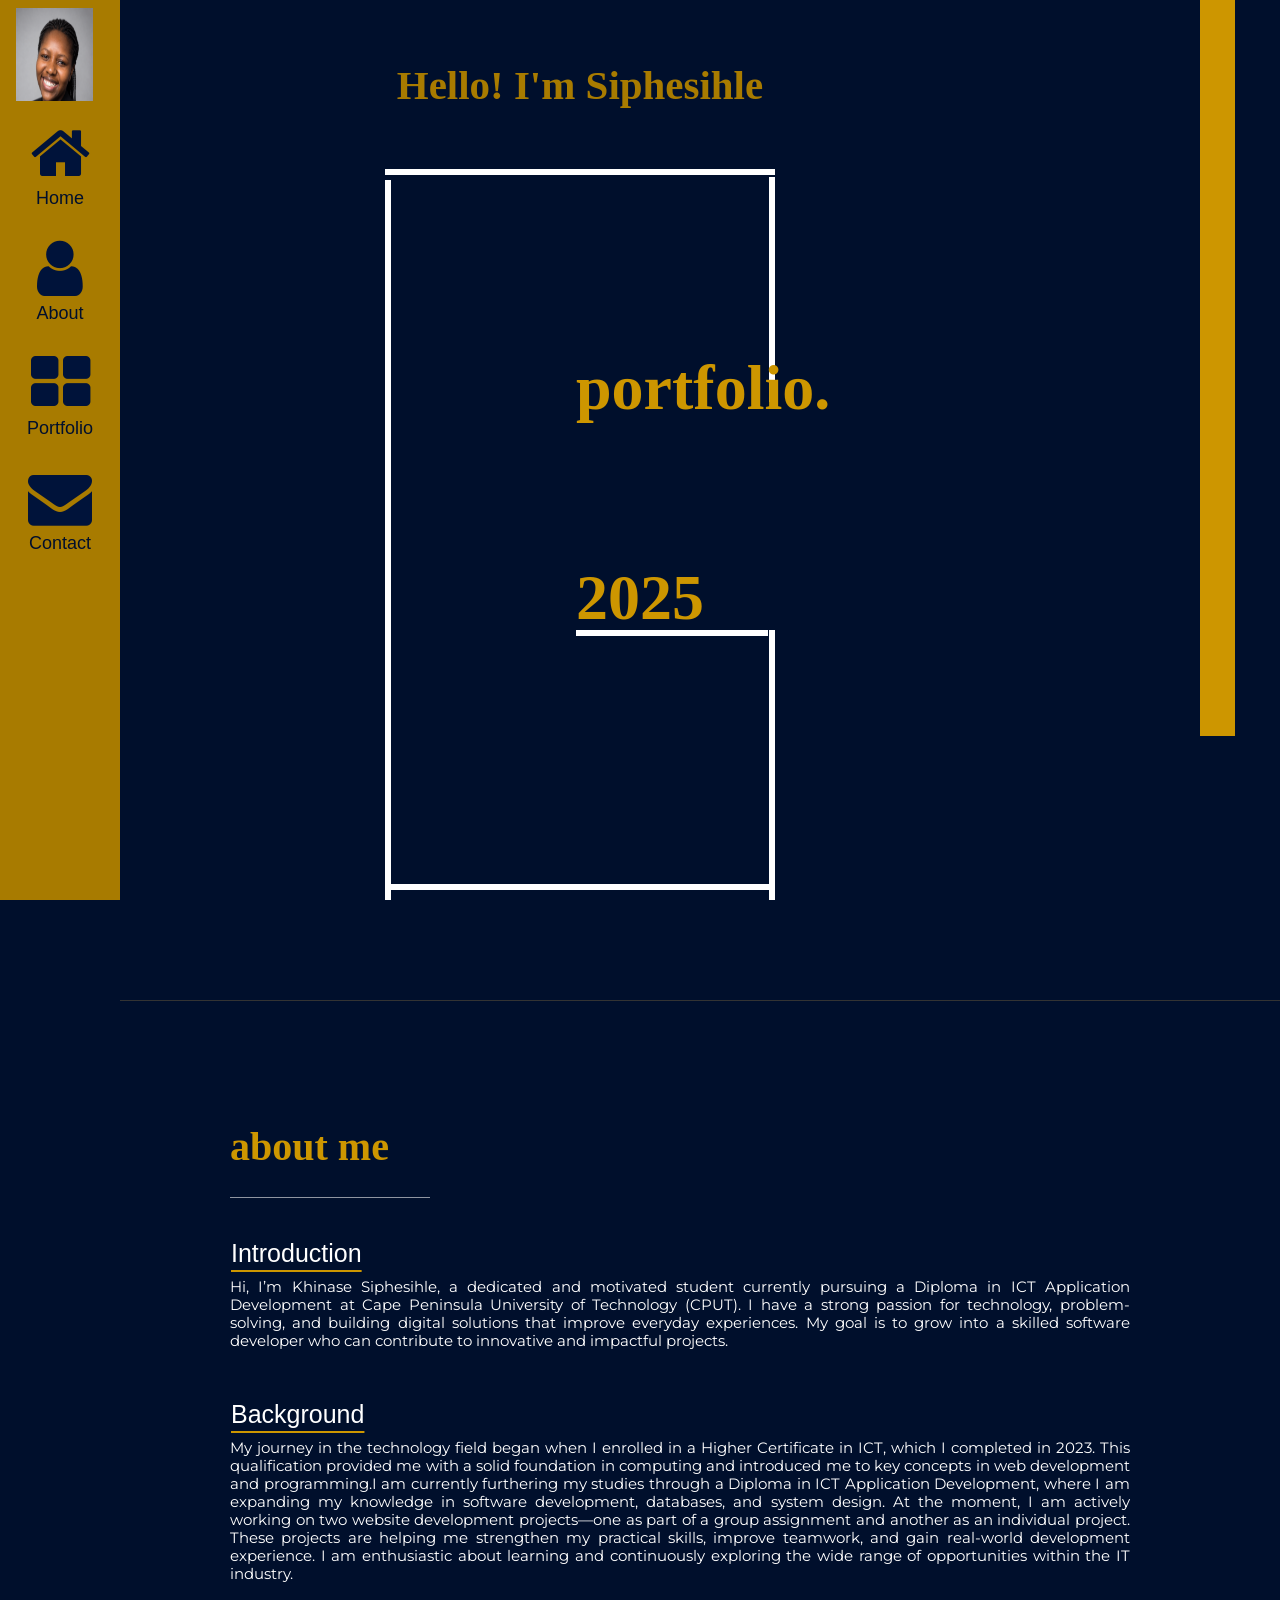
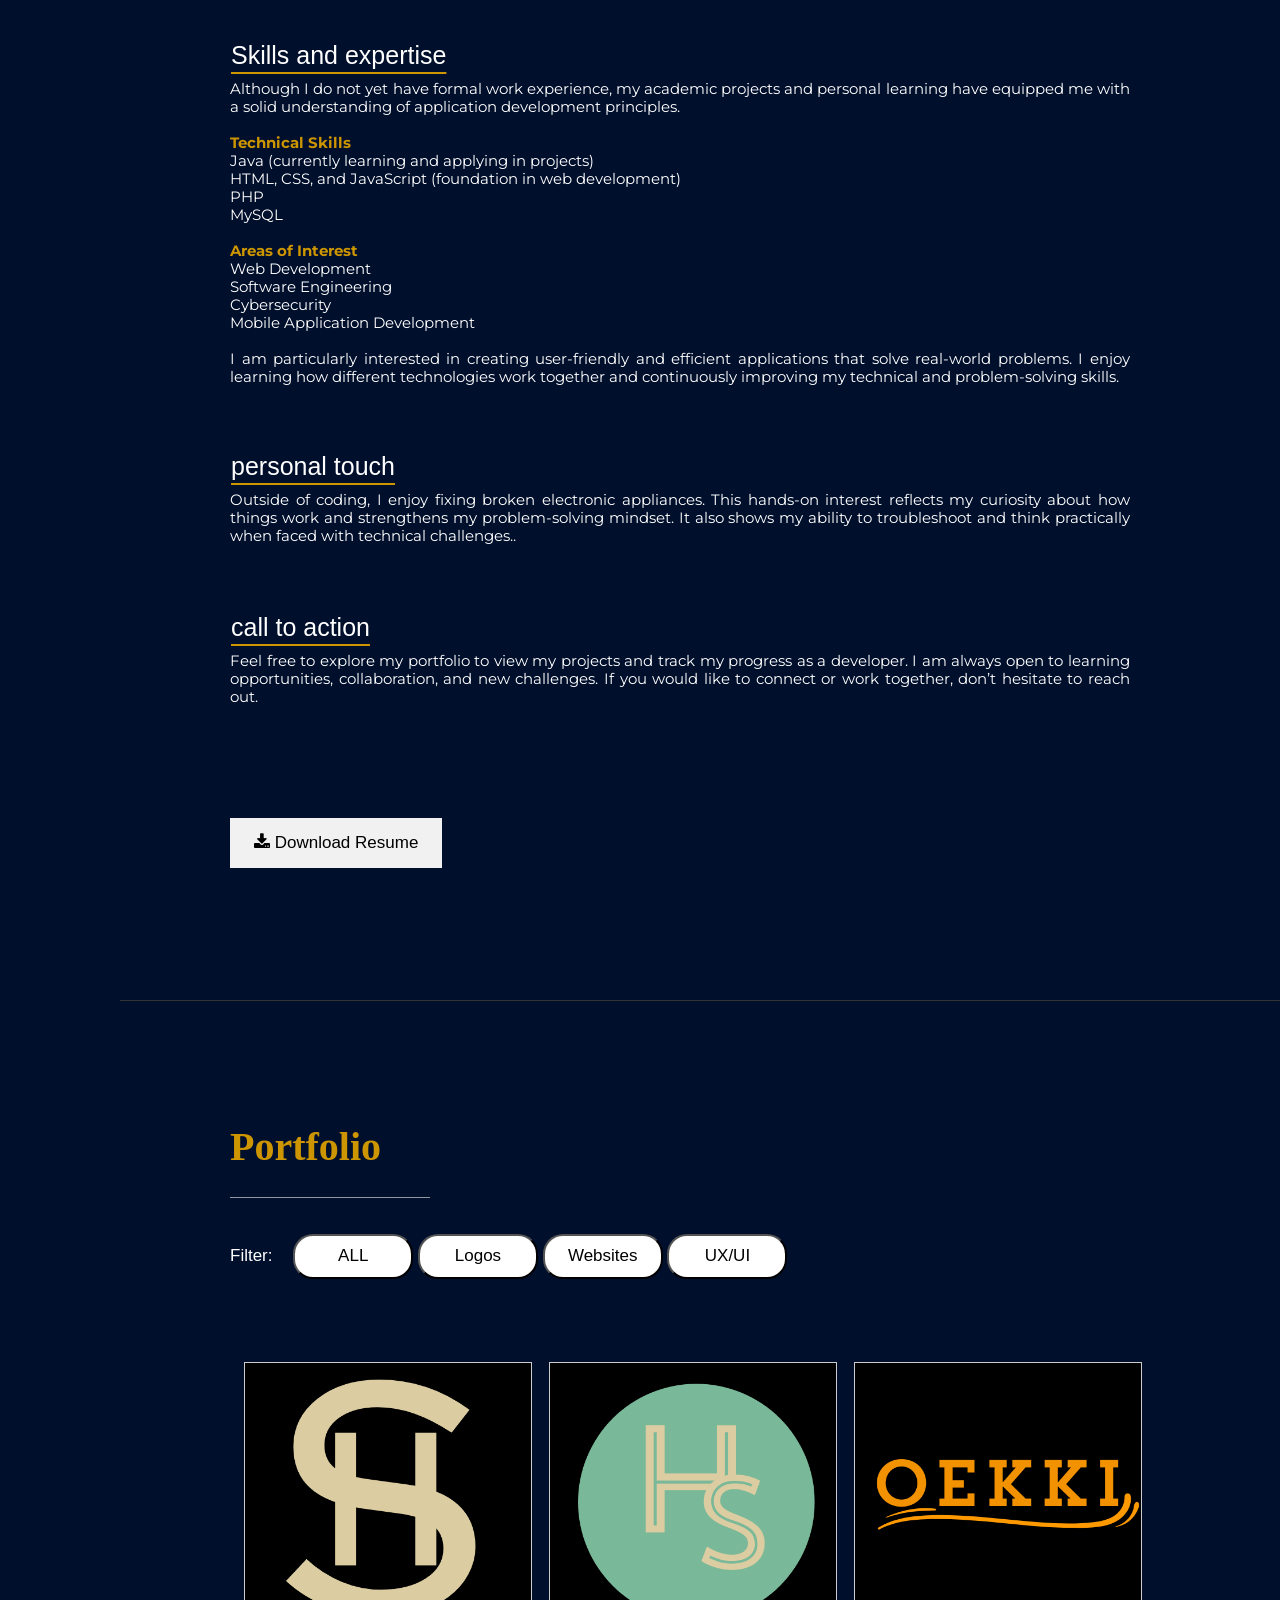
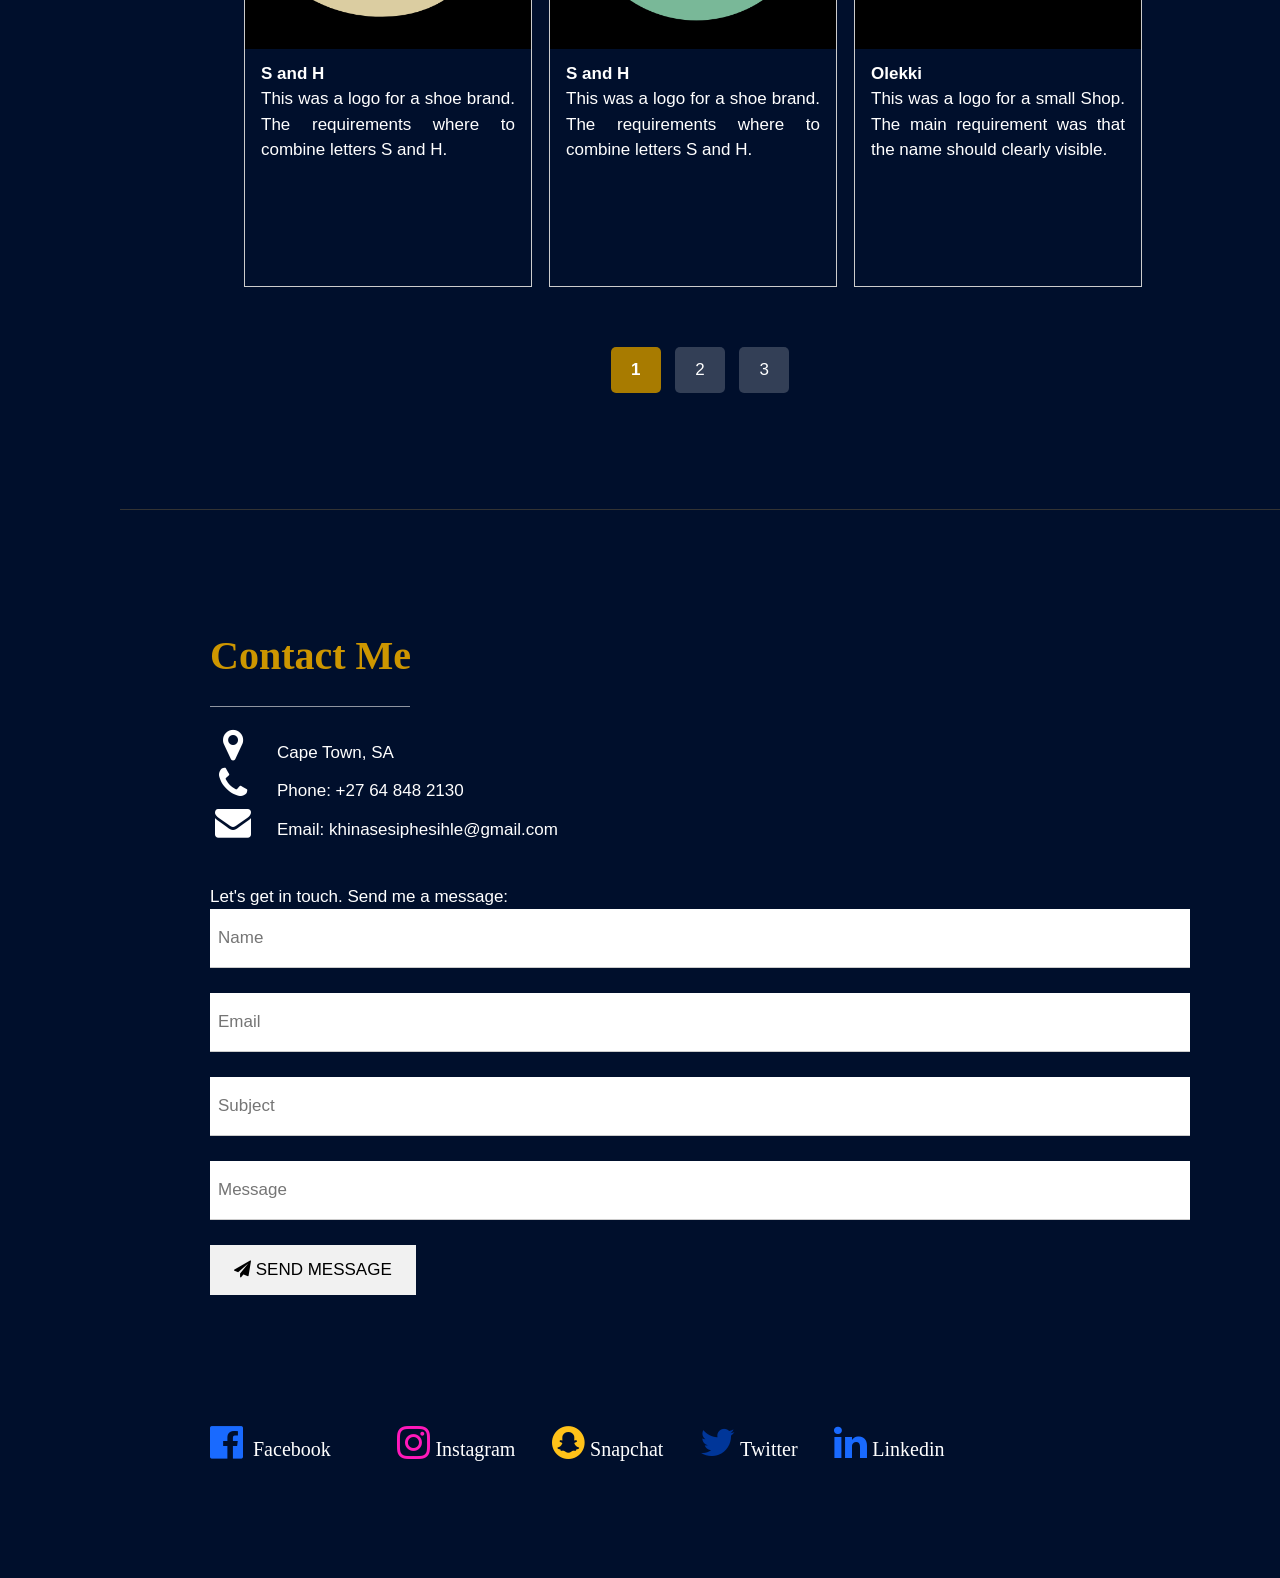
==== index.html @ b2154c57 "Rename MUF-website.html to index.html" ====
<!DOCTYPE html>
<html lang="en">
<!-- model screenshttps://www.figma.com/design/wLtw1P6XPbbQX1UO4Trade/Untitled?node-id=0-1&t=jMYBItvoIMrZUXpg-1 -->
 <!-- capitec: https://www.figma.com/design/P9vA3pMAIwmDJehM1qdMaP/CAPITEC-BANK?node-id=0-1&t=JzhTvevdNrDstQ38-1 -->
  <!-- find your path https://www.figma.com/design/iC7GnODG5rXiuRI61hJ3MG/FindYourPath?node-id=87-417&t=BOuh6ujS5LDvEs0h-1 -->

  <!-- website -->
   <!-- montelo: https://siphesihle2130.github.io/Montelo/ -->
   <!-- onelove -->
<head>
  <title>MUF website</title>
  <meta charset="UTF-8">
  <meta name="viewport" content="width=device-width, initial-scale=1">
  <link rel="stylesheet" href="web.css">
  <link rel="stylesheet" href="style.css">
  <link rel="stylesheet" href="new.css">
  <link rel="stylesheet" href="https://fonts.googleapis.com/css?family=Montserrat">
  <link rel="stylesheet" href="https://cdnjs.cloudflare.com/ajax/libs/font-awesome/4.7.0/css/font-awesome.min.css">
  <style>
    .body {
      background-color: #002060;
    }

    h1,
    h2,
    h3,
    h4,
    h5,
    h6 {
      font-family: "bell mt", serif;
    }

    .w3-row-padding img {
      margin-bottom: 12px
    }

    /* Set the width of the sidebar to 120px */
    .w3-sidebar {
      width: 120px;
      background: #a87b00;
    }

    /* Add a left margin to the "page content" that matches the width of the sidebar (120px) */
    #main {
      margin-left: 120px
    }

    /* Remove margins from "page content" on small screens */
    @media only screen and (max-width: 600px) {
      #main {
        margin-left: 0
      }
    }

    .w3-sidebar .fa {
      color: #00133a;
    }

    .w3-sidebar p {
      color: #000f2c;
    }

    /* <!--==========================================================animation==========================================================--> */

    /* right */
  </style>
</head>

<body class="#002060">

  <!-- Icon Bar (Sidebar - hidden on small screens) -->
  <nav class="w3-sidebar w3-bar-block w3-small w3-hide-small w3-center">
    <!-- Avatar image in top left corner -->
    <a href="profile.png"><img src="profile.png" alt="logo" style="width:8.5vw; height:8.5vw"
        class="w3-jumbo w3-bar-item w3-hover-dark-gray"></a>

    <a href="#home" class="w3-bar-item #ffff w3-button w3-padding-large w3-hover-dark-gray">
      <i class="fa fa-home w3-jumbo"></i>
      <p style="font-size:150%">Home</p>
    </a>
    <a href="#about" class="w3-bar-item w3-button w3-padding-large w3-hover-dark-gray">
      <i class="fa fa-user w3-jumbo"></i>
      <p style="font-size:150%">About</p>
    </a>
    <a href="#portfolio" class="w3-bar-item w3-button w3-padding-large w3-hover-dark-gray">
      <i class="fa fa-th-large w3-jumbo"></i>
      <p style="font-size:150%">Portfolio</p>
    </a>
    <a href="#contact" class="w3-bar-item w3-button w3-padding-large w3-hover-dark-gray">
      <i class="fa fa-envelope w3-jumbo"></i>
      <p style="font-size:150%">Contact</p>
    </a>
  </nav>

  <!-- Navbar on small screens (Hidden on medium and large screens) -->
  <div class="w3-top w3-hide-large w3-hide-medium" id="myNavbar">
    <div class="w3-bar w3-white w3-opacity w3-hover-opacity-off w3-center w3-small">
      <a href="#home" class="w3-bar-item w3-button" style="width:25% !important">HOME</a>
      <a href="#about" class="w3-bar-item w3-button" style="width:25% !important">ABOUT</a>
      <a href="#portfolio" class="w3-bar-item w3-button" style="width:25% !important">PORTFOLIO</a>
      <a href="#contact" class="w3-bar-item w3-button" style="width:25% !important">CONTACT</a>
    </div>
  </div>

  <!-- Page Content -->
  <div class="w3-padding-16" id="main">
    <!-- Header/Home -->
    <header class="container w3-padding-32 w3-center w3-black" id="home">
      <section>


        <div class="vertical-line"></div>
        <hr class="horizontal-line">
        <hr class="horizontal-line2">
        <div class="vertical-line2"></div>
        <div class="vertical-line3"></div>
        <div class="vertical-topline"></div>
        <h1 class="portfolio">portfolio.</h1>
        <h3>Hello! I'm Siphesihle</h3>
        <h4 class="year">2025</h4>
        <div class="horizontal-line4"></div>

      </section>
    </header>

    <div class="divider"></div>
    <!-- About Section -->
    <div class="w3-container w3-padding-32 w3-center w3-black" id="about">
      <section class="w3-content w3-justify w3-text-grey w3-padding-64">
        <h2 class="w3-text-light-grey">about me</h2>
        <hr style="width:200px" class="w3-opacity">
        <p class="b" style="text-decoration: underline #CD9600; text-underline-offset: 8px; height: 100px; font-size: 25px;">Introduction
        </p>
        <p class="about-paragraph" style="height:100px">Hi, I’m Khinase Siphesihle, a dedicated and motivated student
          currently pursuing a Diploma in ICT Application Development at Cape Peninsula University of Technology (CPUT).
          I have a strong passion for technology, problem-solving, and building digital solutions that improve everyday
          experiences.
          My goal is to grow into a skilled software developer who can contribute to innovative and impactful projects.
        </p>


        <p class="b" style="text-decoration: underline #CD9600; text-underline-offset: 8px; height: 100px;font-size: 25px;">Background</p>
        <p class="about-paragraph" style="height:180px">My journey in the technology field began when I enrolled in a
          Higher Certificate in ICT, which I completed in 2023.
          This qualification provided me with a solid foundation in computing and introduced me to key concepts in web
          development and programming.I am currently furthering my studies through a Diploma in ICT Application
          Development, where I am expanding my knowledge in software development, databases, and system design. At the
          moment, I am actively working on
          two website development projects—one as part of a group assignment and another as an individual project. These
          projects are helping me
          strengthen my practical skills, improve teamwork, and gain real-world development experience. I am
          enthusiastic about learning and
          continuously exploring the wide range of opportunities within the IT industry.</p>


        <p class="b" style="text-decoration: underline #CD9600; text-underline-offset: 8px; height: 100px;font-size: 25px;">Skills and
          expertise</p>
        <p class="about-paragraph" style="height:350px">Although I do not yet have formal work experience, my academic
          projects and personal learning have equipped me with a solid understanding of application development
          principles. <br><br>
          <b style="color: #CD9600;">Technical Skills</b> <br>
          Java (currently learning and applying in projects) <br>
          HTML, CSS, and JavaScript (foundation in web development) <br>
          PHP <br>
          MySQL <br><br>

          <b style="color: #CD9600;">Areas of Interest</b> <br>
          Web Development <br>
          Software Engineering <br>
          Cybersecurity <br>
          Mobile Application Development <br><br>
          I am particularly interested in creating user-friendly and efficient applications that solve real-world
          problems.
          I enjoy learning how different technologies work together and continuously improving my technical and
          problem-solving skills.
        </p>


        <p class="b" style="text-decoration: underline #CD9600; text-underline-offset: 8px; height: 100px;font-size: 25px;">personal touch
        </p>
        <p class="about-paragraph" style="height:100px">Outside of coding, I enjoy fixing broken electronic appliances.
          This hands-on interest reflects my curiosity about how things work and strengthens my problem-solving mindset.
          It also shows my ability to troubleshoot and think practically when faced with technical challenges..
        </p>


        <p class="b" style="text-decoration: underline #CD9600; text-underline-offset: 8px; height: 100px;font-size: 25px;">call to action
        </p>
        <p class="about-paragraph">Feel free to explore my portfolio to view my projects and track my progress as a
          developer.
          I am always open to learning opportunities, collaboration, and new challenges.
          If you would like to connect or work together, don’t hesitate to reach out.</p>
        <a href="Resume.pdf" target="_blank" class="w3-button w3-light-grey w3-padding-large w3-section">
          <i class="fa fa-download"></i> Download Resume
        </a>
      </section>
    </div>

    <div class="divider"></div>

    <div class="w3-container w3-padding-32 w3-center w3-black" id="portfolio">
      <section class="w3-content w3-justify w3-text-grey w3-padding-64 portfolio-wrapper">

        <h2 class="w3-text-light-grey">Portfolio</h2>
        <hr style="width:200px" class="w3-opacity">

        <div class="w3-section w3-padding-16">
          <span class="w3-margin-right">Filter:</span>
          <button class="filter-btn w3-white w3-hover-opacity">ALL</button>
          <button class="filter-btn w3-white w3-hover-opacity">Logos</button>
          <button class="filter-btn w3-white w3-hide-small w3-hover-opacity">Websites</button>
          <button class="filter-btn w3-white w3-hide-small w3-hover-opacity">UX/UI</button>
        </div>
        <br><br>

        <div class="grids-wrapper">
          

          <!-- GRID 1 -->
          <div id="grid1" class="photo-grid active">
            <div class="w3-row-padding" id="mainGridContainer">
              <div class="responsive" data-category="logos">
                <div class="gallery">
                  <a href="collectin 2.png"><img src="collectin 2.png" class="w3-hover-opacity"></a>
                  <div class="w3-container">
                    <p><b>S and H</b></p>
                    <p style="height: 200px;">This was a logo for a shoe brand. The requirements where to combine letters S and H.</p>
                  </div>
                </div>
              </div>

              <div class="responsive" data-category="logos">
                <div class="gallery">
                  <a href="collectin 5.png"><img src="collectin 5.png" class="w3-hover-opacity"></a>
                  <div class="w3-container">
                    <p><b>S and H</b></p>
                    <p style="height: 200px;">This was a logo for a shoe brand. The requirements where to combine letters S and H.</p>
                  </div>
                </div>
              </div>

              <div class="responsive" data-category="logos">
                <div class="gallery">
                  <a href="collectin 6.png"><img src="collectin 6.png" class="w3-hover-opacity"></a>
                  <div class="w3-container">
                    <p><b>Olekki</b></p>
                    <p style="height: 200px;">This was a logo for a small Shop. The main requirement was that the name should clearly visible.</p>
                  </div>
                </div>
              </div>
            </div>
          </div>

          <!-- GRID 2 -->
          <div id="grid2" class="photo-grid hidden-right">
            <div class="w3-row-padding" id="grid2Storage">
              <div class="responsive" data-category="websites" data-project-id="project1">
                <div class="gallery">
                  <a href="https://siphesihle2130.github.io/Montelo/"><img src="montelo.png" class="w3-hover-opacity"></a>
                  <div class="w3-container">
                    <p><b>Montelo Solar</b></p>
                    <p style="height: 350px;">This is a website of an small business called Montelo. It's an still an ongoing project hence the backend is not yet implemented.</p>
                  </div>
                </div>
              </div>

              <div class="responsive" data-category="websites" data-project-id="project2">
                <div class="gallery">
                  <a href="https://siphesihle2130.github.io/onelove/"><img src="onelove.png" class="w3-hover-opacity"></a>
                  <div class="w3-container">
                    <p><b>One love</b></p>
                    <p style="height: 350px;">This was an academic project and the requirement was to design a website for an orphanage.</p>
                  </div>
                </div>
              </div>

              <div class="responsive" data-category="logos" data-project-id="project3">
                <div class="gallery">
                  <a href="realistic 3.jpg"><img src="realistic 3.jpg" class="w3-hover-opacity"></a>
                  <div class="w3-container">
                    <p><b>Blue water connection</b></p>
                    <p style="height: 200px;">This was a logo for a fishing and it didn't have any specific requirements.</p>
                  </div>
                </div>
              </div>
            </div>
          </div>
          
          <!-- GRID 3 -->
          <div id="grid3" class="photo-grid hidden-right">
            <div class="w3-row-padding">
              <div class="responsive" data-category="uxui" data-project-id="project4">
                <div class="gallery">
                  <a href="https://www.figma.com/design/iC7GnODG5rXiuRI61hJ3MG/FindYourPath?node-id=87-417&t=BOuh6ujS5LDvEs0h-1"><img src="path.png" class="w3-hover-opacity"></a>
                  <div class="w3-container">
                    <p><b>Find Your Path</b></p>
                    <p style="height: 300px;">This is an academic project where i was required to design a wireframe for the website that will help youth to develop and share experiences.</p>
                  </div>
                </div>
              </div>

              <div class="responsive" data-category="logos" data-project-id="project5">
                <div class="gallery">
                  <a href="realistic.png"><img src="realistic.png" class="w3-hover-opacity"></a>
                  <div class="w3-container">
                    <p><b>Kiijoo</b></p>
                    <p style="height: 200px;">This was a logo for a business that transports items from one place to another</p>
                  </div>
                </div>
              </div>

              <div class="responsive" data-category="uxui" data-project-id="project6">
                <div class="gallery">
                  <a href="https://www.figma.com/design/P9vA3pMAIwmDJehM1qdMaP/CAPITEC-BANK?node-id=0-1&t=JzhTvevdNrDstQ38-1"><img src="capitec.png" class="w3-hover-opacity"></a>
                  <div class="w3-container">
                    <p><b>Second Grid</b></p>
                    <p style="height: 272px;">This was an acedemic project. The requirements were that we should think of an application that needs some improvements, redesign the application on figma with our improve ments included.</p>
                  </div>
                </div>
              </div>
            </div>
          </div>

          <!-- GRID 4
          <div id="grid4" class="photo-grid">
            <div class="w3-row-padding">
              <div class="responsive">
                <div class="gallery">
                  <a href="#"><img src="realistic.png" class="w3-hover-opacity"></a>
                  <div class="w3-container">
                    <p><b>Second Grid</b></p>
                    <p>Replace these pics later.</p>
                  </div>
                </div>
              </div>

            </div>
          </div>
        </div> -->

        <!-- PAGE BUTTONS -->
        <div class="page-bar">
          <button id="btn1" class="active-btn">1</button>
          <button id="btn2">2</button>
          <button id="btn3">3</button>
          <!-- <button id="btn4">4</button> -->
        </div>
      </section>
    </div>



    <div class="divider"></div>

    <!-- Contact Section -->
    <div class="w3-container w3-padding-32 w3-black" id="contact">
      <div class="w3-padding-64 w3-content w3-text-grey">
        <div class="vertical-bottomline"></div>
        <h2 class="w3-text-light-grey">Contact Me</h2>
        <hr style="width:200px" class="w3-opacity">

        <div class="w3-section">
          <p><i class="fa fa-map-marker fa-fw w3-text-white w3-xxlarge w3-margin-right"></i> Cape Town, SA</p>
          <p><i class="fa fa-phone fa-fw w3-text-white w3-xxlarge w3-margin-right"></i> Phone: +27 64 848 2130</p>
          <p><i class="fa fa-envelope fa-fw w3-text-white w3-xxlarge w3-margin-right"> </i> Email:
            khinasesiphesihle@gmail.com</p>
        </div><br>
        <p>Let's get in touch. Send me a message:</p>

        <form action="https://formspree.io/f/mqenklqv" method="POST">
          <p><input class="w3-input w3-padding-16" type="text" placeholder="Name" required name="Name"></p><br>
          <p><input class="w3-input w3-padding-16" type="text" placeholder="Email" required name="Email"></p><br>
          <p><input class="w3-input w3-padding-16" type="text" placeholder="Subject" required name="Subject"></p><br>
          <p><input class="w3-input w3-padding-16" type="text" placeholder="Message" required name="Message"></p><br>
          <p>
            <button class="w3-button w3-light-grey w3-padding-large" type="submit">
              <i class="fa fa-paper-plane"></i> SEND MESSAGE
            </button>
          </p>
        </form>
        <!-- End Contact Section -->
      </div>

      <!-- Footer -->
      <footer class="w3-content w3-padding-64 w3-text-grey w3-xlarge">
        <i class="fa fa-facebook-official w3-hover-opacity ", style="font-size:38px;color:rgb(25, 106, 255);margin-right: 30px;"> <span style="font-size:20px;color:rgb(255, 255, 255);margin-right: 30px;">  Facebook  </span></i>
        <i class="fa fa-instagram w3-hover-opacity", style="font-size:38px;color:rgb(255, 25, 186)"><span style="font-size:20px;color:rgb(255, 255, 255);margin-right: 30px;">  Instagram  </span></i>
        <i class="fa fa-snapchat w3-hover-opacity", style="font-size:38px;color:rgb(255, 194, 25)"><span style="font-size:20px;color:rgb(255, 255, 255);margin-right: 30px;">  Snapchat  </span></i>
        <i class="fa fa-twitter w3-hover-opacity", style="font-size:38px;color:rgb(0, 54, 153)"><span style="font-size:20px;color:rgb(255, 255, 255);margin-right: 30px;">  Twitter  </span></i>
        <i class="fa fa-linkedin w3-hover-opacity", style="font-size:38px;color:rgb(25, 106, 255)"><span style="font-size:20px;color:rgb(255, 255, 255);margin-right: 30px;">  Linkedin  </span></i>
       <!-- End footer  -->
      </footer>

    </div>
  </div>

<script>
  
    const grids = [null, document.getElementById("grid1"), document.getElementById("grid2"), document.getElementById("grid3")];
    const btns = [null, document.getElementById("btn1"), document.getElementById("btn2"), document.getElementById("btn3")];
    let currentIndex = 1;
    
    function navigateTo(targetIndex) {
        if (targetIndex === currentIndex) return;
        
        // Reset all grids and buttons
        for (let i = 1; i <= 3; i++) {
            grids[i].classList.remove("active", "hidden-left", "hidden-right");
            btns[i].classList.remove("active-btn");
        }
        
        // Determine direction
        const direction = targetIndex > currentIndex ? 'right' : 'left';
        
        // Set up the target grid
        grids[targetIndex].classList.add("active");
        btns[targetIndex].classList.add("active-btn");
        
        // Position other grids based on direction
        for (let i = 1; i <= 3; i++) {
            if (i !== targetIndex) {
                if (direction === 'right') {
                    if (i < targetIndex) {
                        grids[i].classList.add("hidden-left");
                    } else {
                        grids[i].classList.add("hidden-right");
                    }
                } else {
                    if (i < targetIndex) {
                        grids[i].classList.add("hidden-left");
                    } else {
                        grids[i].classList.add("hidden-right");
                    }
                }
            }
        }
        
        // Special handling for Grid 2 transitions
        if (targetIndex === 2) {
            if (currentIndex === 1 && direction === 'right') {
                grids[2].classList.remove("hidden-right");
            } else if (currentIndex === 3 && direction === 'left') {
                grids[2].classList.remove("hidden-left");
            }
        }
        
        currentIndex = targetIndex;
    }
    
    // Set up click handlers
    btns[1].onclick = () => navigateTo(1);
    btns[2].onclick = () => navigateTo(2);
    btns[3].onclick = () => navigateTo(3);
    
    // Initialize
    navigateTo(1);
    
    function clearFormAfterSubmit(event) {
        setTimeout(() => {
            document.getElementById('contactForm')?.reset();
        }, 500);
    }

    // ============================================== FILTER FUNCTIONALITY WITH REARRANGEMENT =====================================
    
    // Get filter buttons
    const filterBtns = document.querySelectorAll('.filter-btn');
    
    // Store original projects for reset
    let originalProjects = [];
    
    // Save original projects on page load
    function saveOriginalProjects() {
        const grid1Container = document.querySelector('#grid1 .w3-row-padding');
        const grid2Container = document.querySelector('#grid2 .w3-row-padding');
        const grid3Container = document.querySelector('#grid3 .w3-row-padding');
        
        originalProjects = [];
        
        // Save projects from Grid 1
        const grid1Projects = grid1Container.querySelectorAll('.responsive');
        grid1Projects.forEach(project => {
            originalProjects.push({
                element: project.cloneNode(true),
                category: project.getAttribute('data-category')
            });
        });
        
        // Save projects from Grid 2
        const grid2Projects = grid2Container.querySelectorAll('.responsive');
        grid2Projects.forEach(project => {
            originalProjects.push({
                element: project.cloneNode(true),
                category: project.getAttribute('data-category')
            });
        });
        
        // Save projects from Grid 3
        const grid3Projects = grid3Container.querySelectorAll('.responsive');
        grid3Projects.forEach(project => {
            originalProjects.push({
                element: project.cloneNode(true),
                category: project.getAttribute('data-category')
            });
        });
    }
    
    // Function to filter and rearrange projects
    function filterPortfolio(category) {
        // Get all containers
        const grid1Container = document.querySelector('#grid1 .w3-row-padding');
        const grid2Container = document.querySelector('#grid2 .w3-row-padding');
        const grid3Container = document.querySelector('#grid3 .w3-row-padding');
        
        // Filter projects
        let filteredProjects = [];
        if (category === 'all') {
            filteredProjects = originalProjects.map(p => p.element.cloneNode(true));
        } else {
            filteredProjects = originalProjects
                .filter(project => project.category === category)
                .map(p => p.element.cloneNode(true));
        }
        
        // Clear all containers
        grid1Container.innerHTML = '';
        grid2Container.innerHTML = '';
        grid3Container.innerHTML = '';
        
        // Distribute projects: 3 per grid
        const itemsPerGrid = 3;
        
        filteredProjects.forEach((project, index) => {
            const gridNumber = Math.floor(index / itemsPerGrid) + 1;
            const projectClone = project.cloneNode(true);
            
            // Reset display style
            projectClone.style.display = '';
            projectClone.style.visibility = 'visible';
            projectClone.style.opacity = '1';
            
            // Add to appropriate grid
            if (gridNumber === 1) {
                grid1Container.appendChild(projectClone);
            } else if (gridNumber === 2) {
                grid2Container.appendChild(projectClone);
            } else if (gridNumber === 3) {
                grid3Container.appendChild(projectClone);
            }
        });
        
        // Show/hide grid buttons based on content
        const hasGrid1Content = grid1Container.children.length > 0;
        const hasGrid2Content = grid2Container.children.length > 0;
        const hasGrid3Content = grid3Container.children.length > 0;
        
        // Update button visibility
        if (btns[1]) btns[1].style.display = hasGrid1Content ? 'inline-block' : 'none';
        if (btns[2]) btns[2].style.display = hasGrid2Content ? 'inline-block' : 'none';
        if (btns[3]) btns[3].style.display = hasGrid3Content ? 'inline-block' : 'none';
        
        // Show message if no projects
        if (filteredProjects.length === 0) {
            grid1Container.innerHTML = '<div class="responsive" style="width:100%; text-align:center; padding:50px;">No projects found in this category.</div>';
            if (btns[1]) btns[1].style.display = 'inline-block';
            
            // Reset navigation to grid 1
            for (let i = 1; i <= 3; i++) {
                grids[i].classList.remove("active", "hidden-left", "hidden-right");
                btns[i].classList.remove("active-btn");
            }
            grids[1].classList.add("active");
            btns[1].classList.add("active-btn");
            currentIndex = 1;
        } else {
            // Reset navigation to first available grid
            let firstVisibleGrid = 1;
            if (hasGrid1Content) firstVisibleGrid = 1;
            else if (hasGrid2Content) firstVisibleGrid = 2;
            else if (hasGrid3Content) firstVisibleGrid = 3;
            
            // Reset navigation to first visible grid
            for (let i = 1; i <= 3; i++) {
                grids[i].classList.remove("active", "hidden-left", "hidden-right");
                btns[i].classList.remove("active-btn");
            }
            
            grids[firstVisibleGrid].classList.add("active");
            btns[firstVisibleGrid].classList.add("active-btn");
            currentIndex = firstVisibleGrid;
            
            // Hide grids before first visible
            for (let i = 1; i < firstVisibleGrid; i++) {
                grids[i].classList.add("hidden-left");
            }
            // Hide grids after first visible
            for (let i = firstVisibleGrid + 1; i <= 3; i++) {
                grids[i].classList.add("hidden-right");
            }
        }
    }
    
    // Save original projects on page load
    saveOriginalProjects();
    
    // Add click event to filter buttons
    filterBtns.forEach(btn => {
        btn.addEventListener('click', function() {
            // Remove active class from all filter buttons
            filterBtns.forEach(button => {
                button.classList.remove('active-filter');
                button.style.backgroundColor = '';
                button.style.color = '';
            });
            
            // Add active class to clicked button
            this.classList.add('active-filter');
            this.style.backgroundColor = '#a87b00';
            this.style.color = '#fff';
            
            // Get filter value
            let filterValue = this.textContent.trim().toUpperCase();
            let category = 'all';
            
            if (filterValue === 'LOGOS') {
                category = 'logos';
            } else if (filterValue === 'WEBSITES') {
                category = 'websites';
            } else if (filterValue === 'UX/UI') {
                category = 'uxui';
            }
            
            // Apply filter with rearrangement
            filterPortfolio(category);
        });
    });
    
    // Initialize - show all projects
    filterPortfolio('all');
    
    // Set ALL button as active by default
    const allButton = document.querySelector('.filter-btn:first-child');
    if (allButton) {
        allButton.classList.add('active-filter');
        allButton.style.backgroundColor = '#a87b00';
        allButton.style.color = '#fff';
    }
</script>


</body>

</html>
---- web.css ----
/* W3.CSS 4.15 December 2020 by Jan Egil and Borge Refsnes */
html{
	box-sizing:border-box
	}
	*,*:before,*:after{
		box-sizing:inherit
		}
/* Extract from normalize.css by Nicolas Gallagher and Jonathan Neal git.io/normalize */
html{
	-ms-text-size-adjust:100%;
	-webkit-text-size-adjust:100%
	}
  /* body{
		margin:0
		background-color: #002060;
		} */
article,aside,details,figcaption,figure,footer,header,main,menu,nav,section{
	display:block
	}
	summary{
		display:list-item
		}
audio,canvas,progress,video{
	display:inline-block
	}
	progress{
		vertical-align:baseline
		}
audio:not([controls]){
	display:none;height:0
	}
	[hidden],template{
		display:none
		}
a{
	background-color:transparent
	}
	a:active,a:hover{
		outline-width:0
		}
abbr[title]{
	border-bottom:none;
	text-decoration:underline;
	text-decoration:underline dotted
	}
b,strong{
	font-weight:bolder
	}
	dfn{
		font-style:italic
		}
		mark{
			background:#ff0;color:#000
			}
small{
	font-size:80%
	}
	sub,sup{
		font-size:75%;
		line-height:0;
		position:relative;
		vertical-align:baseline
		}
sub{
	bottom:-0.25em
	}
	sup{
		top:-0.5em
		}
		figure{
			margin:1em 40px
			}
			img{
				border-style:none
				}
code,kbd,pre,samp{
	font-family:monospace,monospace;
	font-size:1em
	}
	hr{
		box-sizing:content-box;
		height:0;overflow:visible
		}
button,input,select,textarea,optgroup{
	font:inherit;
	margin:0
	}
	optgroup{
		font-weight:bold
		}
button,input{
	overflow:visible
	}
	button,select{
		text-transform:none
		}
/* button,[type=button],[type=reset],[type=submit]{
	-webkit-appearance:button
	} */
button::-moz-focus-inner,[type=button]::-moz-focus-inner,[type=reset]::-moz-focus-inner,[type=submit]::-moz-focus-inner{border-style:none;padding:0}
button:-moz-focusring,[type=button]:-moz-focusring,[type=reset]:-moz-focusring,[type=submit]:-moz-focusring{
	outline:1px dotted ButtonText
	}
fieldset{
	border:1px solid #c0c0c0;
	margin:0 2px;
	padding:.35em .625em .75em
	}
legend{
	color:inherit;
	display:table;
	max-width:100%;
	padding:0;
	white-space:normal
	}
	textarea{
		overflow:auto
		}
[type=checkbox],[type=radio]{padding:0}
[type=number]::-webkit-inner-spin-button,[type=number]::-webkit-outer-spin-button{
	height:auto
	}
/* End extract */
html, body {
  font-family: Verdana, sans-serif;
  font-size: 17px;
  line-height: 1.5;
  background-color:#002060;
}

html {
  overflow-x: hidden;
}

h1 {
  font-size: 36px;
}

h2 {
  font-size: 30px;
}

h3 {
  font-size: 24px;
}

h4 {
  font-size: 20px;
}

h5 {
  font-size: 18px;
}

h6 {
  font-size: 16px;
}

.w3-wide {
  letter-spacing: 4px;
}

hr {
  border: 0;
  border-top: 1px solid #eee;
  margin: 20px 0;
}

.w3-image {
  max-width: 100%;
  height: auto;
}

img {
  vertical-align: middle;
}

a {
  color: inherit;
}
.w3-btn, .w3-button {
  border: none;
  display: inline-block;
  padding: 8px 16px;
  vertical-align: middle;
  overflow: hidden;
  text-decoration: none;
  color: inherit;
  background-color: inherit;
  text-align: center;
  cursor: pointer;
  white-space: nowrap;
}

.w3-btn:hover {
  box-shadow: 0 8px 16px 0 rgba(0, 0, 0, 0.2), 0 6px 20px 0 rgba(0, 0, 0, 0.19);
}

.w3-btn, .w3-button {
  -webkit-touch-callout: none;
  -webkit-user-select: none;
  -khtml-user-select: none;
  -moz-user-select: none;
  -ms-user-select: none;
  user-select: none;
}

.w3-disabled, .w3-btn:disabled, .w3-button:disabled {
  cursor: not-allowed;
  opacity: 0.3;
}

.w3-disabled *,:disabled * {
  pointer-events: none;
}

.w3-btn.w3-disabled:hover, .w3-btn:disabled:hover {
  box-shadow: none;
}

.w3-badge, .w3-tag {
  background-color: #000;
  color: #fff;
  display: inline-block;
  padding-left: 8px;
  padding-right: 8px;
  text-align: center;
}

.w3-badge {
  border-radius: 50%;
}

.w3-ul {
  list-style-type: none;
  padding: 0;
  margin: 0;
}

.w3-ul li {
  padding: 8px 10px;
  border-bottom: 1px solid #ddd;
}

.w3-ul li:last-child {
  border-bottom: none;
}

.w3-tooltip, .w3-display-container {
  position: relative;
}

.w3-tooltip .w3-text {
  display: none;
}

.w3-tooltip:hover .w3-text {
  display: inline-block;
}

.w3-ripple:active {
  opacity: 0.5;
}

.w3-ripple {
  transition: opacity 0s;
}

.w3-input {
  padding: 8px;
  display: block;
  border: none;
  border-bottom: 1px solid #ccc;
  width: 100%;
}

.w3-select {
  padding: 9px 0;
  width: 100%;
  border: none;
  border-bottom: 1px solid #ccc;
}

.w3-dropdown-click, .w3-dropdown-hover {
  position: relative;
  display: inline-block;
  cursor: pointer;
}

.w3-dropdown-hover:hover .w3-dropdown-content {
  display: block;
}

.w3-dropdown-hover:first-child, .w3-dropdown-click:hover {
  background-color: #ccc;
  color: #000;
}

.w3-dropdown-hover:hover > .w3-button:first-child, .w3-dropdown-click:hover > .w3-button:first-child {
  background-color: #ccc;
  color: #000;
}

.w3-dropdown-content {
  cursor: auto;
  color: #000;
  background-color: #fff;
  display: none;
  position: absolute;
  min-width: 160px;
  margin: 0;
  padding: 0;
  z-index: 1;
}

.w3-check, .w3-radio {
  width: 24px;
  height: 24px;
  position: relative;
  top: 6px;
}

.w3-sidebar {
  height: 100%;
  width: 200px;
  background-color: #fff;
  position: fixed !important;
  z-index: 1;
  overflow: auto;
}

.w3-bar-block .w3-dropdown-hover,
.w3-bar-block .w3-dropdown-click {
  width: 100%;
}

.w3-bar-block .w3-dropdown-hover .w3-dropdown-content,
.w3-bar-block .w3-dropdown-click .w3-dropdown-content {
  min-width: 100%;
}

.w3-bar-block .w3-dropdown-hover .w3-button,
.w3-bar-block .w3-dropdown-click .w3-button {
  width: 100%;
  text-align: left;
  padding: 8px 16px;
}

.w3-main, #main {
  transition: margin-left .4s;
}

.w3-modal {
  z-index: 3;
  display: none;
  padding-top: 100px;
  position: fixed;
  left: 0;
  top: 0;
  width: 100%;
  height: 100%;
  overflow: auto;
  background-color: rgb(0, 0, 0);
  background-color: rgba(0, 0, 0, 0.4);
}

.w3-modal-content {
  margin: auto;
  background-color: #fff;
  position: relative;
  padding: 0;
  outline: 0;
  width: 600px;
}

.w3-bar {
  width: 100%;
  overflow: hidden;
}

.w3-center .w3-bar {
  display: inline-block;
  width: auto;
}

.w3-bar .w3-bar-item {
  padding: 8px 16px;
  float: left;
  width: auto;
  border: none;
  display: block;
  outline: 0;
}

.w3-bar .w3-dropdown-hover,
.w3-bar .w3-dropdown-click {
  position: static;
  float: left;
}

.w3-bar .w3-button {
  white-space: normal;
}

.w3-bar-block .w3-bar-item {
  width: 100%;
  display: block;
  padding: 8px 16px;
  text-align: left;
  border: none;
  white-space: normal;
  float: none;
  outline: 0;
}

.w3-bar-block.w3-center .w3-bar-item {
  text-align: center;
}

.w3-block {
  display: block;
  width: 100%;
}

.w3-responsive {
  display: block;
  overflow-x: auto;
}

.w3-container:after,
.w3-container:before,
.w3-panel:after,
.w3-panel:before,
.w3-row:after,
.w3-row:before,
.w3-row-padding:after,
.w3-row-padding:before,
.w3-cell-row:before,
.w3-cell-row:after,
.w3-clear:after,
.w3-clear:before,
.w3-bar:before,
.w3-bar:after {
  content: "";
  display: table;
  clear: both;
}

.w3-col,
.w3-half,
.w3-third,
.w3-twothird,
.w3-threequarter,
.w3-quarter {
  float: left;
  width: 100%;
}

.w3-col.s1 {
  width: 8.33333%;
}

.w3-col.s2 {
  width: 16.66666%;
}

.w3-col.s3 {
  width: 24.99999%;
}

.w3-col.s4 {
  width: 33.33333%;
}

.w3-col.s5 {
  width: 41.66666%;
}

.w3-col.s6 {
  width: 49.99999%;
}

.w3-col.s7 {
  width: 58.33333%;
}

.w3-col.s8 {
  width: 66.66666%;
}

.w3-col.s9 {
  width: 74.99999%;
}

.w3-col.s10 {
  width: 83.33333%;
}

.w3-col.s11 {
  width: 91.66666%;
}

.w3-col.s12 {
  width: 99.99999%;
}

@media (min-width: 601px) {
  .w3-col.m1 {
    width: 8.33333%;
  }

  .w3-col.m2 {
    width: 16.66666%;
  }

  .w3-col.m3,
  .w3-quarter {
    width: 24.99999%;
  }

  .w3-col.m4,
  .w3-third {
    width: 33.33333%;/*module container*/
  }

  .w3-col.m5 {
    width: 41.66666%;
  }

  .w3-col.m6,
  .w3-half {
    width: 49.99999%;
  }

  .w3-col.m7 {
    width: 58.33333%;
  }

  .w3-col.m8,
  .w3-twothird {
    width: 66.66666%;
  }

  .w3-col.m9,
  .w3-threequarter {
    width: 74.99999%;
  }

  .w3-col.m10 {
    width: 83.33333%;
  }

  .w3-col.m11 {
    width: 91.66666%;
  }

  .w3-col.m12 {
    width: 99.99999%;
  }
}

@media (min-width: 993px) {
  .w3-col.l1 {
    width: 8.33333%;
  }

  .w3-col.l2 {
    width: 16.66666%;
  }

  .w3-col.l3 {
    width: 24.99999%;
  }

  .w3-col.l4 {
    width: 33.33333%;
  }

  .w3-col.l5 {
    width: 41.66666%;
  }

  .w3-col.l6 {
    width: 49.99999%;
  }

  .w3-col.l7 {
    width: 58.33333%;
  }

  .w3-col.l8 {
    width: 66.66666%;
  }
}

.w3-col.l9 {
  width: 74.99999%;
}

.w3-col.l10 {
  width: 83.33333%;
}

.w3-col.l11 {
  width: 91.66666%;
}

.w3-col.l12 {
  width: 99.99999%;
}

.w3-rest {
  overflow: hidden;
}

.w3-stretch {
  margin-left: -16px;
  margin-right: -16px;
}

.w3-content,
.w3-auto {
  margin-left: auto;
  margin-right: auto;
}

.w3-content {
  max-width: 980px;
}

.w3-auto {
  max-width: 1140px;
}

.w3-cell-row {
  display: table;
  width: 100%;
}

.w3-cell {
  display: table-cell;
}

.w3-cell-top {
  vertical-align: top;
}

.w3-cell-middle {
  vertical-align: middle;
}

.w3-cell-bottom {
  vertical-align: bottom;
}

.w3-hide {
  display: none !important;
}

.w3-show-block,
.w3-show {
  display: block !important;
}

.w3-show-inline-block {
  display: inline-block !important;
}

@media (max-width: 1205px) {
  .w3-auto {
    max-width: 95%;
  }
}

@media (max-width: 600px) {
  .w3-modal-content {
    margin: 0 10px;
    width: auto !important;
  }

  .w3-modal {
    padding-top: 30px;
  }

  .w3-dropdown-hover.w3-mobile .w3-dropdown-content,
  .w3-dropdown-click.w3-mobile .w3-dropdown-content {
    position: relative;
  }

  .w3-hide-small {
    display: none !important;
  }

  .w3-mobile {
    display: block;
    width: 100% !important;
  }

  .w3-bar-item.w3-mobile,
  .w3-dropdown-hover.w3-mobile,
  .w3-dropdown-click.w3-mobile {
    text-align: center;
  }

  .w3-dropdown-hover.w3-mobile,
  .w3-dropdown-hover.w3-mobile .w3-btn,
  .w3-dropdown-hover.w3-mobile .w3-button,
  .w3-dropdown-click.w3-mobile,
  .w3-dropdown-click.w3-mobile .w3-btn,
  .w3-dropdown-click.w3-mobile .w3-button {
    width: 100%;
  }
}

@media (max-width: 768px) {
  .w3-modal-content {
    width: 500px;
  }

  .w3-modal {
    padding-top: 50px;
  }
}

@media (min-width: 993px) {
  .w3-modal-content {
    width: 900px;
  }

  .w3-hide-large {
    display: none !important;
  }

  .w3-sidebar.w3-collapse {
    display: block;
  }
}

@media (max-width: 992px) and (min-width: 601px) {
  .w3-hide-medium {
    display: none !important;
  }
}

@media (max-width: 992px) {
  .w3-sidebar.w3-collapse {
    display: none;
  }

  .w3-main {
    margin-left: 0 !important;
    margin-right: 0 !important;
  }

  .w3-auto {
    max-width: 100%;
  }
}

.w3-top,
.w3-bottom {
  position: fixed;
  width: 100%;
  z-index: 1;
}

.w3-top {
  top: 0;
}

.w3-bottom {
  bottom: 0;
}

.w3-overlay {
  position: fixed;
  display: none;
  width: 100%;
  height: 100%;
  top: 0;
  left: 0;
  right: 0;
  bottom: 0;
  background-color: rgba(0, 0, 0, 0.5);
  z-index: 2;
}

.w3-display-topleft {
  position: absolute;
  left: 0;
  top: 0;
}

.w3-display-topright {
  position: absolute;
  right: 0;
  top: 0;
}

.w3-display-bottomleft {
  position: absolute;
  left: 0;
  bottom: 0;
}

.w3-display-bottomright {
  position: absolute;
  right: 0;
  bottom: 0;
}

.w3-display-middle {
  position: absolute;
  top: 50%;
  left: 50%;
  transform: translate(-50%, -50%);
  -ms-transform: translate(-50%, -50%);
}

.w3-display-left {
  position: absolute;
  top: 50%;
  left: 0%;
  transform: translate(0%, -50%);
  -ms-transform: translate(0%, -50%);
}

.w3-display-right {
  position: absolute;
  top: 50%;
  right: 0%;
  transform: translate(0%, -50%);
  -ms-transform: translate(0%, -50%);
}

.w3-display-topmiddle {
  position: absolute;
  left: 50%;
  top: 0;
  transform: translate(-50%, 0);
  -ms-transform: translate(-50%, 0);
}

.w3-display-bottommiddle {
  position: absolute;
  left: 50%;
  bottom: 0;
  transform: translate(-50%, 0);
  -ms-transform: translate(-50%, 0);
}

.w3-display-container:hover .w3-display-hover {
  display: block;
}

.w3-display-container:hover span.w3-display-hover {
  display: inline-block;
}

.w3-display-hover {
  display: none;
}

.w3-display-position {
  position: absolute;
}

.w3-circle {
  border-radius: 50%;
}

.w3-round-small {
  border-radius: 2px;
}

.w3-round,
.w3-round-medium {
  border-radius: 4px;
}

.w3-round-large {
  border-radius: 8px;
}

.w3-round-xlarge {
  border-radius: 16px;
}

.w3-round-xxlarge {
  border-radius: 32px;
}

.w3-row-padding,
.w3-row-padding > .w3-half,
.w3-row-padding > .w3-third,
.w3-row-padding > .w3-twothird,
.w3-row-padding > .w3-threequarter,
.w3-row-padding > .w3-quarter,
.w3-row-padding > .w3-col {
  padding: 0 8px;
}
.w3-container,
.w3-panel {
  padding: 0.01em 16px;
}

.w3-panel {
  margin-top: 16px;
  margin-bottom: 16px;
}

.w3-code,
.w3-codespan {
  font-family: Consolas, "Courier New";
  font-size: 16px;
}

.w3-code {
  width: auto;
  background-color: #fff;
  padding: 8px 12px;
  border-left: 4px solid #4CAF50;
  word-wrap: break-word;
}

.w3-codespan {
  color: crimson;
  background-color: #f1f1f1;
  padding-left: 4px;
  padding-right: 4px;
  font-size: 110%;
}

.w3-card,
.w3-card-2 {
  box-shadow: 0 2px 5px 0 rgba(0, 0, 0, 0.16), 0 2px 10px 0 rgba(0, 0, 0, 0.12);
}

.w3-card-4,
.w3-hover-shadow:hover {
  box-shadow: 0 4px 10px 0 rgba(0, 0, 0, 0.2), 0 4px 20px 0 rgba(0, 0, 0, 0.19);
}

.w3-spin {
  animation: w3-spin 2s infinite linear;
}

@keyframes w3-spin {
  0% {
    transform: rotate(0deg);
  }
  100% {
    transform: rotate(359deg);
  }
}

.w3-animate-fading {
  animation: fading 10s infinite;
}

@keyframes fading {
  0% {
    opacity: 0;
  }
  50% {
    opacity: 1;
  }
  100% {
    opacity: 0;
  }
}

.w3-animate-opacity {
  animation: opac 0.8s;
}

@keyframes opac {
  from {
    opacity: 0;
  }
  to {
    opacity: 1;
  }
}

.w3-animate-top {
  position: relative;
  animation: animatetop 0.4s;
}

@keyframes animatetop {
  from {
    top: -300px;
    opacity: 0;
  }
  to {
    top: 0;
    opacity: 1;
  }
}

.w3-animate-left {
  position: relative;
  animation: animateleft 0.4s;
}

@keyframes animateleft {
  from {
    left: -300px;
    opacity: 0;
  }
  to {
    left: 0;
    opacity: 1;
  }
}

.w3-animate-right {
  position: relative;
  animation: animateright 0.4s;
}

@keyframes animateright {
  from {
    right: -300px;
    opacity: 0;
  }
  to {
    right: 0;
    opacity: 1;
  }
}

.w3-animate-bottom {
  position: relative;
  animation: animatebottom 0.4s;
}

@keyframes animatebottom {
  from {
    bottom: -300px;
    opacity: 0;
  }
  to {
    bottom: 0;
    opacity: 1;
  }
}

.w3-animate-zoom {
  animation: animatezoom 0.6s;
}

@keyframes animatezoom {
  from {
    transform: scale(0);
  }
  to {
    transform: scale(1);
  }
}

.w3-animate-input {
  transition: width 0.4s ease-in-out;
}

.w3-animate-input:focus {
  width: 100% !important;
}

.w3-opacity,
.w3-hover-opacity:hover {
  opacity: 0.60;
}

.w3-opacity-off,
.w3-hover-opacity-off:hover {
  opacity: 1;
}

.w3-opacity-max {
  opacity: 0.25;
}

.w3-opacity-min {
  opacity: 0.75;
}

.w3-greyscale-max,
.w3-grayscale-max,
.w3-hover-greyscale:hover,
.w3-hover-grayscale:hover {
  filter: grayscale(100%);
}

.w3-greyscale,
.w3-grayscale {
  filter: grayscale(75%);
}

.w3-greyscale-min,
.w3-grayscale-min {
  filter: grayscale(50%);
}

.w3-sepia {
  filter: sepia(75%);
}

.w3-sepia-max,
.w3-hover-sepia:hover {
  filter: sepia(100%);
}

.w3-sepia-min {
  filter: sepia(50%);
}

.w3-tiny {
  font-size: 10px !important;
}

.w3-small {
  font-size: 12px !important;
}

.w3-medium {
  font-size: 15px !important;
}

.w3-large {
  font-size: 18px !important;
}

.w3-xlarge {
  font-size: 24px !important;
}

.w3-xxlarge {
  font-size: 36px !important;
}

.w3-xxxlarge {
  font-size: 48px !important;
}

.w3-jumbo {
  font-size: 64px !important;
}

.w3-left-align {
  text-align: left !important;
}

.w3-right-align {
  text-align: right !important;
}

.w3-justify {
  text-align: justify !important;
}

.w3-center {
  text-align: center !important;
}

.w3-border-0 {
  border: 0 !important;
}

.w3-border {
  border: 1px solid #ccc !important;
}

.w3-border-top {
  border-top: 1px solid #ccc !important;
}

.w3-border-bottom {
  border-bottom: 1px solid #ccc !important;
}

.w3-border-left {
  border-left: 1px solid #ccc !important;
}

.w3-border-right {
  border-right: 1px solid #ccc !important;
}

.w3-topbar {
  border-top: 6px solid #ccc !important;
}

.w3-bottombar {
  border-bottom: 6px solid #ccc !important;
}

.w3-leftbar {
  border-left: 6px solid #ccc !important;
}

.w3-rightbar {
  border-right: 6px solid #ccc !important;
}

.w3-section,
.w3-code {
  margin-top: 16px !important;
  margin-bottom: 16px !important;
}

.w3-margin {
  margin: 16px !important;
}

.w3-margin-top {
  margin-top: 16px !important;
}

.w3-margin-bottom {
  margin-bottom: 16px !important;
}

.w3-margin-left {
  margin-left: 16px !important;
}

.w3-margin-right {
  margin-right: 16px !important;
}

.w3-padding-small {
  padding: 4px 8px !important;
}

.w3-padding {
  padding: 8px 16px !important;
}

.w3-padding-large {
  padding: 12px 24px !important;
}

.w3-padding-16 {
  padding-top: 16px;
  padding-bottom: 16px;
}

.w3-padding-24 {
  padding-top: 24px !important;
  padding-bottom: 24px !important;
}

.w3-padding-32 {
  padding-top: 32px !important;
  padding-bottom: 32px !important;
}

.w3-padding-48 {
  padding-top: 48px !important;
  padding-bottom: 48px !important;
}

.w3-padding-64 {
  padding-top: 64px !important;
  padding-bottom: 64px !important;
}

.w3-padding-top-64 {
  padding-top: 64px;
}

.w3-padding-top-48 {
  padding-top: 48px;
}

.w3-padding-top-32 {
  padding-top: 32px;
}

.w3-padding-top-24 {
  padding-top: 24px;
}

.w3-left {
  float: left;
}

.w3-right {
  float: right;
}

.w3-button:hover {
  color: #000;
  background-color: #ccc;
}

.w3-transparent,
.w3-hover-none:hover {
  background-color: transparent !important;
}

.w3-hover-none:hover {
  box-shadow: none !important;
}

/* Colors */
.w3-white, .w3-hover-white:hover {/*module containers*/
  color: #000;
  background-color: #ffff;
}

.w3-black, .w3-hover-black:hover {/*navigation text and icon*/
  color: #fff;
  background-color: #000;
}

.w3-grey, .w3-hover-grey:hover,
.w3-gray, .w3-hover-gray:hover {
  color: #002060 !important;
  background-color: #9e9e9e !important;
}

.w3-light-grey, .w3-hover-light-grey:hover,
.w3-light-gray, .w3-hover-light-gray:hover {
  color: #000 !important;
  background-color: #f1f1f1 !important;
}

.w3-dark-grey, .w3-hover-dark-grey:hover,
.w3-dark-gray, .w3-hover-dark-gray:hover {
  color: #fff;
  background-color: #616161 ;
}

/* Text Colors */
.w3-text-black, .w3-hover-text-black:hover {
  color: #000 !important;
}

.w3-text-grey, .w3-hover-text-grey:hover,/*about paragraph*/
.w3-text-gray, .w3-hover-text-gray:hover {
  color: #ffff;
}

.w3-text-light-grey, .w3-hover-text-light-grey:hover,
.w3-text-light-gray, .w3-hover-text-light-gray:hover {
  color: #CD9600;
}

.w3-text-dark-grey, .w3-hover-text-dark-grey:hover,
.w3-text-dark-gray, .w3-hover-text-dark-gray:hover {
  color: #3a3a3a !important;
}

/* Borders */
---- style.css ----
/* Resetting default margin and padding */
* {
    margin: 0;
    padding: 0;
    box-sizing: border-box;
}
/* Set the viewport for responsive scaling */
@media only screen and (max-width: 768px) {
    html {
        font-size: 14px;
    }
}

/* Basic styles for the body */

body {
    font-family: Arial, sans-serif;
	background-color: #002060;
}
header {
    text-align: left;  /* Centers both the logo and the nav */
    padding: 20px 0;
}

/* Navbar styles */
.navbar {
    width: 100%;
	height: 100%;
	position: fixed;
	right: 0%;
	top: 10%;/*moves navigation bar to the top*/
	
}
/* Styling the unordered list in the navbar */
.navbar ul {
    list-style-type: none;
    padding: 0;
}

/* Styling each list item */
.navbar ul li {
    text-align: center;
    padding: 0;
	margin: 0;
}

/* Styling the links */
.navbar ul li a {
    text-decoration: none;
    display: flex;
    flex-direction: column;
    align-items: center;
    justify-content: center;
    padding: 20px;
    color: white;
    background-color: #FFFF;
    border-bottom: 1px solid #555;
    font-size: 18px;
}

/* Increase icon size and margin */
.navbar ul li a i {
    font-size: 30px;  /* Larger icon */
    margin-bottom: 8px; /* Spacing between icon and text */
}

/* Make the text larger and bold */
.navbar ul li a span {
    font-size: 20px; /* Larger text */
    font-weight: bold;
}

/* Adding hover effect */
.navbar ul li a:hover {
    background-color: #555;
}

/* Vertically aligned navbar for desktop (default) */
@media (min-width: 769px) {
    .navbar ul {
        display: flex;
        flex-direction: column;
        width: 200px;
		height: 100%;
        position: fixed;
        top: 0;
        left: 0;
        height: 100%;
    }
}

/* Horizontal navbar for mobile */
@media (max-width: 480px) {
    .navbar ul {
        display: flex;
        flex-direction: column;
        width: 200px;
		height: 100%;
        position: fixed;
        top: 0;
        left: 0;
        height: 100%;
    }
}
.icon {
    width: 24px; /* Adjust width as needed */
    height: 24px; /* Adjust height as needed */
    vertical-align: middle; /* Align image with text */
    margin-right: 8px; /* Add space between image and text */
}
/*top*/
 .horizontal-line {
            border: 3px solid #fff;
            width: 30vw;
            position: absolute;  /* Allows for positioning relative to the container */
            top: 16.5vh;           /* Move the line up by adjusting the "top" value */
            left: 30.05vw;           /* Horizontally center the line (adjust as needed) */
        }
@media (max-width: 768px) {
    .horizontal-line {
        width: 40vw;          /* Increase width on smaller screens */
        left: 25vw;           /* Adjust positioning to keep the lines centered */
    }
}
@media (max-width: 480px) {
    .horizontal-line{
        width: 50vw;   /* Increase width on smaller screens */
        left: 25vw;    /* Adjust position to stay centered */
    }
}
/*==================================================animation==================================================
.horizontal-line   { animation: move2 3s infinite alternate ease-in-out; animation-delay:.4s; }
@keyframes move2 { to { transform: translateX(-32px); } }       /* left */

/*bottom*/
.horizontal-line2 {
            border: 3px solid #fff;
            width: 30vw;
            position: absolute;  /* Allows for positioning relative to the container */
            top: 96vh;           /* Move the line up by adjusting the "top" value */
            left: 30.05vw;           /* Horizontally center the line (adjust as needed) */
        }
@media (max-width: 768px) {
    .horizontal-line2 {
        width: 40vw;          /* Increase width on smaller screens */
        left: 25vw;		/* Adjust positioning to keep the lines centered */
		top: 77vw;
    }
}
@media (max-width: 480px) {
    .horizontal-line2{
        width: 50vw;   /* Increase width on smaller screens */
        left: 25vw;    /* Adjust position to stay centered */
		        top: 78.2vw;
    }

}
/*==================================================animation==================================================
.horizontal-line2  { animation: move3 3s infinite alternate ease-in-out; animation-delay:.45s; }
@keyframes move3 { to { transform: translateY(-22px); } }       /* up */

/*middle*/	
.horizontal-line4 {
            border: 3px solid #fff;
            width: 15vw;
            position: absolute;  /* Allows for positioning relative to the container */
            top: 70vh;           /* Move the line up by adjusting the "top" value */
            left: 45vw;           /* Horizontally center the line (adjust as needed) */
}
@media (max-width: 768px) {
    .horizontal-line4 {
        width: 20vw;          /* Increase width on smaller screens */
        left: 45vw;		/* Adjust positioning to keep the lines centered */
		top:51.5vw;
    }
}
@media (max-width: 480px) {
    .horizontal-line4 {
        width: 25vw;   /* Increase width on smaller screens */
        left: 50vw;    /* Adjust position to stay centered */
		top:70vw;    /* Adjust position to stay centered */
    }
}


/*long side*/	
.vertical-line {
    width: 0.5vw;               /* Thin width for the line */
    height: 80vh;            /* Adjust height as needed */
    background-color: #fff;   /* white color for the line */
    margin: 0 10px;           /* Add margin for spacing */
	position: absolute;
	left: 29.3vw;
	top: 20vh;
}
@media (max-width: 768px) {
    .vertical-line{
        height: 65vh;         /* Increase height on smaller screens */
        left: 20vw;		/* Adjust horizontal positioning */
		top:15vw;
    }
}
@media (max-width: 480px) {
    .vertical-line {
        height: 39.5vh;  /* Further reduce height for very small screens */
        left: 22.5vw;		/* Adjust position for small screens */
		top: 28vw;
    }
}
/*==================================animation==========================================================
.vertical-line     { animation: move1 3s infinite alternate ease-in-out; animation-delay:.4s; }
@keyframes move1 { to { transform: translateX(28px); } }        /* right */

/*top*/
.vertical-line2 {
    width: 0.5vw;               /* Thin width for the line */
    height: 25vh;            /* Adjust height as needed */
    background-color: #fff;   /* white color for the line */
    margin: 0 10px;           /* Add margin for spacing */
	position: absolute;
	left: 59.3vw;
	top: 19.7vh;
}
@media (max-width: 768px) {
    .vertical-line2 {
        height: 15vh;         /* Increase height on smaller screens */
        left: 63.5vw;           /* Adjust horizontal positioning */
    }
}
@media (max-width: 480px) {
	.vertical-line2{
        height: 20vh;  /* Further reduce height for very small screens */
        left: 73vw;    /* Adjust position for small screens */
		top:27.9vw; 
    }
}
/*==================================animation==========================================================
.vertical-line2    { animation: move4 3s infinite alternate ease-in-out; animation-delay:.6s; }
@keyframes move4 { to { transform: translateY(26px); } }        /* down */

/*bottom*/
.vertical-line3 {
    width: 0.5vw;               /* Thin width for the line */
    height: 30vh;            /* Adjust height as needed */
    background-color: #fff;   /* white color for the line */
    margin: 0 10px;           /* Add margin for spacing */
	position: absolute;
	left: 59.3vw;
	top: 70vh;
}

@media (max-width: 768px) {
    .vertical-line3{
        height: 15vh;         /* Increase height on smaller screens */
        left: 63.5vw;		/* Adjust horizontal positioning */
		top:47.5vw;
    }
}
@media (max-width: 480px) {
    .vertical-line3 {
        height: 5vh;  /* Further reduce height for very small screens */
        left: 72.5vw;    /* Adjust position for small screens */
		top:66.9vw;  /* Adjust position for small screens */
    }
}
/*==================================animation==========================================================
.vertical-line3    { animation: move5 3s infinite alternate ease-in-out; animation-delay:.8s; }
@keyframes move5 { to { transform: translate(20px, -20px); } }  /* up-right */

.vertical-topline {
    width: 35px;               /* Thin width for the line */
    height: 100px;            /* Adjust height as needed */
    background-color: #CD9600;   /* white color for the line */
    margin: 0 10px;           /* Add margin for spacing */
	position: fixed;
	left: 93%;
	top: 0px;
}
.vertical-topline1 {
    width: 35px;               /* Thin width for the line */
    height: 100px;            /* Adjust height as needed */
    background-color: #CD9600;   /* white color for the line */
    margin: 0 10px;           /* Add margin for spacing */
	position: absolute;
	left: 85.3%;
	top: 703px;
}
.vertical-topline2 {
    width: 35px;               /* Thin width for the line */
    height: 100px;            /* Adjust height as needed */
    background-color: #CD9600;   /* white color for the line */
    margin: 0 10px;           /* Add margin for spacing */
	position: absolute;
	left: 85.3%;
	top: 783px;
}
.vertical-topline3 {
    width: 35px;               /* Thin width for the line */
    height: 100px;            /* Adjust height as needed */
    background-color: #CD9600;   /* white color for the line */
    margin: 0 10px;           /* Add margin for spacing */
	position: absolute;
	left: 85.3%;
	top: 2665px;
}
.portfolio {
            font-size: 5vw;      /* Makes the font size larger */
            font-weight: 900;     /* Makes the text extra bold */
			color: #CD9600;
			position: absolute;
			left: 45%;
			top: 340px;
			font-family: 'bell mt', serif;
        }
@media (max-width: 768px) {
    .portfolio {
		top:38.5vw;
    }
}
@media (max-width: 480px) {
    .portfolio {
        height: 12vh;  /* Further reduce height for very small screens */
        left: 50vw;    /* Adjust position for small screens */
		top: 61.5vw;
    }
}
h2 {
            font-size:4vw;      /* Makes the font size larger */
            font-weight: 900;     /* Makes the text extra bold */
			color: #CD9600;
			font-family: 'bell mt', serif;
        }
h3 {
            font-size: 3.2vw;      /* Makes the font size larger */
            font-weight: 900;     /* Makes the text extra bold */
			color: #a87b00;
			position: absolute;
			left: 31%;
			top: 55px;
			font-family: 'bell mt', serif;
        }
.year {
            font-size: 5vw;      /* Makes the font size larger */
            font-weight: 900;     /* Makes the text extra bold */
			color: #CD9600;
			position: absolute;
			left: 45%;
			top: 550px;
			font-family: 'bell mt', serif;
        }
@media (max-width: 768px) {
    .year {
		top:58.5vw;
    }
}
@media (max-width: 480px) {
    .year {
        height: 12vh;  /* Further reduce height for very small screens */
        left: 50.5vw;    /* Adjust position for small screens */
		top:75.5vw;
    }
}
@media (max-width: 480px) {
  h1 {
    font-size: 5vw;
	top: 40vw;
  }

  h2 {
    font-size: 5vw;
  }
  h3 {
	  font-size:5vw;
	  top: 20vw
  }
  h4 {
	  font-size:5vw;
  }
}
		
section {
    padding: 100px;
    min-height: 100vh;   /* Make each section fill the viewport */
}
/*about page*/
#home {
	background-color: #002060;
}
#about {
    background-color: #002060;
}
#portfolio {
	background-color:#002060;
}
#contact {
	background-color: #002060;
}

.container-portfolio {
  max-width: 1200px;
  height:900px;
  margin: 0 auto;
  padding: 20px;
  text-align: center;
}
.about-container {
  max-width: 1200px;
  height:900px;
  margin: 0 auto;
  padding: 20px;
  text-align: center;
}
.portfolio-paragraph {
	color: #ffff;
	font-size: 20px;
	font-family: 'Bell MT', 'Times New Roman', serif;
	line-height: 1.2;
	text-align: left;
	position: absolute;
	top: 1860px;
	left: 310px;
}
.container1 {
	width: 300px;
	height: 500px;
	padding: 20px;
    text-align: center;
	background-color: #ffff;
	position: absolute;
	top: 2050px;
	left: 310px;
}
.container2 {
	width: 300px;
	height: 500px;
	padding: 20px;
    text-align: center;
	background-color: #ffff;
	position: absolute;
	top: 2050px;
	left: 620px;
}
.container3 {
	width: 300px;
	height: 500px;
	padding: 20px;
    text-align: center;
	background-color: #ffff;
	position: absolute;
	top: 2050px;
	left: 930px;
}
.MUF {
	font-size: 20px;      /* Makes the font size larger */
	font-weight: 30%;
	font-family: 'bell mt', serif;

}
.container-paragraph {
	font-size:17px;
	font-weight: 500;
	position:absolute;
	top: 110px;
	right:5px;

}
.button-with-icon {
    display: inline-flex;
    align-items: center;
    padding: 10px 20px;
    background-color: #737373;
    color: white;
    text-decoration: none;
    border-radius: 5px;
    font-size: 26px;
	position: absolute;
	top:430px;
	right: 60px;
}

.button-with-icon i {
    margin-right: 8px; /* Space between icon and text */
    font-size: 18px;
	
}

.button-with-icon:hover {
    background-color: #888888; /* Change color on hover */
}
h5{
	font-size: 85px;      /* Makes the font size larger */
    font-weight: 900;     /* Makes the text extra bold */
	color: #CD9600;
	font-family: 'bell mt', serif;
	position: absolute;
	left: 300px;
	margin: 0;               /* Remove margin to avoid extra space */
    padding-bottom: 10px;    /* Adjust space between text and line */
	
}
.divider {
            height: 0.5px;                /* Thin line */
            background-color: #FFFF;      /* Line color */
            margin: 20px 0;              /* Space above and below the line */
            width: 100%;                 /* Full width of the page */
        }

        section {
            padding: 20px;
        }
	/*contact*/
.location {
            font-size: 20px;     /* Increase the size of the icon */
            color: #ffff;      /* Set the color to match the text */
            margin-right: 8px;   /* Add space between the icon and text */
			position: absolute;
			top: 2800px;
			left: 310px;
        }
.location-text {
			font-size: 20px;           /* Adjust font size for the phone number */
            color: #ffff;               /* Color for the phone number */
            display: inline-block;     /* Ensure both icon and text are on the same line */
			position: absolute;
			top: 2800px;
			left: 360px;
			font-weight: 500;
}
.phone-icon {
            font-size: 20px;     /* Increase the size of the icon */
            color: #ffff;      /* Green color for the phone icon */
            margin-right: 8px; 			/* Add space between the icon and the text */
			position: absolute;
			top: 2835px;
			left: 310px;
			display: inline-block;
			transform: rotate(90deg);  /* Rotate the icon by 90 degrees */
			vertical-align: middle;
        }
.phone-text {
            font-size: 20px;           /* Adjust font size for the phone number */
            color: #ffff;               /* Color for the phone number */
            display: inline-block;     /* Ensure both icon and text are on the same line */
			position: absolute;
			top: 2835px;
			left: 360px;
			font-weight: 500;
        }
.envelope-icon {
			font-size: 20px;     /* Increase the size of the icon */
            color: #ffff;      /* Green color for the phone icon */
            margin-right: 8px; 			/* Add space between the icon and the text */
			position: absolute;
			top: 2870px;
			left: 310px;
			display: inline-block;
		}
.envelope-text {
            font-size: 20px;           /* Adjust font size for the phone number */
            color: #ffff;               /* Color for the phone number */
            display: inline-block;     /* Ensure both icon and text are on the same line */
			position: absolute;
			top: 2870px;
			left: 360px;
			font-weight: 500;
        }
.contact-text {
            font-size: 20px;           /* Adjust font size for the phone number */
            color: #ffff;               /* Color for the phone number */
            display: inline-block;     /* Ensure both icon and text are on the same line */
			position: absolute;
			top: 2950px;
			left: 310px;
			font-weight: 500;
        }
.form {
    padding: 0px;
    width: 90%;
    max-width: 500px;
    text-align: left;
	position: absolute;
	top: 2990px;
	left: 310px;
}
.vertical-bottomline {
    width: 35px;               /* Thin width for the line */
    height: 736px;            /* Adjust height as needed */
    background-color: #CD9600;   /* white color for the line */
    margin: 0 10px;           /* Add margin for spacing */
	position: absolute;
	left: 93%;
	top:0px;
}
.name {
	width: 800px;
	height: 50px;
	margin-bottom: 15px;
}
.send {
	font-weight: 300px;
	width: 150px;
	height: 50px;
}
.form input::placeholder,
.form textarea::placeholder {
    font-size: 1.2em; /* Adjust size */
    color: #888; /* You can also change the color */
    opacity: 1; /* Ensure the placeholder text is fully visible */
}
.footer {
	text-align: left;
	position: absolute;
	top: 3400px;
	left: 310px;
	color: #ffff;
	
}
.footer a {
    margin: 0 2px; /* Adds horizontal space between icons */
    color: #fff; /* Example color for the icons */
    font-size: 24px; /* Size of the icons */
    text-decoration: none; /* Remove underline from links */
}
.about-paragraph {
	font-size: 15px;
	font-family: 'montserrat', san-serif;
	margin-top:-50px;
	line-height: 1.2; /* Improves readability */
	color: #ffff;
	text-align: left;
	width: 900px;
	height: 150px;
	text-align: justify;
}
.b {
    width: 350px; /* Adjusted width for the .b class */
    height: 100px; /* Defined height */
    line-height: 1.2;
    font-size: 14px; /* Default font size for .b */
    margin: 1px; /* Top margin */
    margin-bottom: 10px; /* Space below each header */
}
@media (max-width: 480px) {
	.b {
		font-size: 14px; /* Reduced font size for mobile */
		margin: 1px;
		margin-bottom: -40px; /* Space below each header */
	}
	.about-paragraph {
		width: 350px; /* Adjusted width for mobile */
		margin-bottom: 135px; /* Space below each paragraph */
	}
}
#blank {
    background-color: #ffff;
    border: none;
    color: #FFFF;
    padding: 10px 30px;
    font-size: 16px;
    cursor: pointer;
    display: flex;
    align-items: center;
    justify-content: center;
	position: absolute;
	top:700px;
}

#blank i {
    margin-right: 8px; /* Adds space between icon and text */
}

#blank:hover {
    background-color: #B2B2B2;
}
.b {
	font-size:100%;
    text-decoration: underline;
    padding-bottom: 10px; /* Adds space below the underlined text */
	padding-top: 20px; /* Adds space inside the element, above the underlined text */
}
.container {
    display: flex;
    flex-wrap: wrap;
}
.item {
    flex: 1 1 100%;
}
@media (min-width: 600px) {
    .item {
        flex: 1 1 50%;
    }
}
---- new.css ----
body {
background-color:#000f2c;
}
div.gallery {
  border: 1px solid #ccc;
}

div.gallery:hover {
  border: 1px solid #777;
}

div.gallery img {
  width: 100%;
}

div.desc {
  padding: 15px;
  text-align: center;
}

* {
  box-sizing: border-box;
}

.responsive {
  padding: 0 6px;
  float: left;
  width: 24.99999%;
}

@media only screen and (max-width: 700px) {
  .responsive {
    width: 49.99999%;
    margin: 6px 0;
  }
}

@media only screen and (max-width: 500px) {
  .responsive {
    width: 100%;
  }
}

.clearfix:after {
  content: "";
  display: table;
  clear: both;
}
.description {
font-size: 20px;
	font-family: 'montserrat', san-serif;
	line-height: 1.2; /* Improves readability */
	color: #ffff;
	text-align: left;
	width: 700px;
	height: 150px;
	text-align: justify;
}
.divider {
            height: 0.5px;                /* Thin line */
            background-color: #FFFF;      /* Line color */
            margin: 20px 0;              /* Space above and below the line */
            width: 100%;                 /* Full width of the page */
        }
/* Resetting default margin and padding */
* {
    margin: 0;
    padding: 0;
    box-sizing: border-box;
}

/* Basic styles for the body */
h1 {
            font-size: 85px;      /* Makes the font size larger */
            font-weight: 900;     /* Makes the text extra bold */
			color: #a87b00;
			position: absolute;
			left: 45%;
			top: 220px;
			font-family: 'bell mt', serif;
        }
h2 {
            font-size: 40px;      /* Makes the font size larger */
            font-weight: 900;     /* Makes the text extra bold */
			text-align:left;
			font-family: 'bell mt', serif;
        }
		
section {
    padding: 100px;
    min-height: 100vh;   /* Make each section fill the viewport */
}
/*about page*/
#home {
	background-color: #000f2c;
}
#about {
    background-color: #000f2c;
}
#portfolio {
	background-color:#000f2c;
}
#contact {
	background-color: #000f2c;
}
.container {
  max-width: 1200px;
  margin: 0 auto;
  padding: 20px;
  text-align: center;
}
.MUF {
	font-size: 20px;      /* Makes the font size larger */
	font-weight: 30%;
	font-family: 'bell mt', serif;

}
.divider {
            height: 1px;                /* Thin line */
            background-color: #333;      /* Line color */
            margin: 20px 0;              /* Space above and below the line */
            width: 100%;                 /* Full width of the page */
        }

        section {
            padding: 20px;
        }
.footer {
	text-align: left;
	position: absolute;
	top: 2600px;
	color: #ffff;
	
}
.footer a {
    margin: 0 2px; /* Adds horizontal space between icons */
    color: #fff; /* Example color for the icons */
    font-size: 24px; /* Size of the icons */
    text-decoration: none; /* Remove underline from links */
}
.responsive {
	width: 300px;       /* set container width */
    margin-right: 5px; /* space on the right */
    margin-bottom: 20px; /* space below */
    display: inline-block; /* ensures spacing works properly */
}

/*========================================================== ANIMATION ==========================================================*/

/* Keep animations inside the portfolio section */
.portfolio-wrapper {
  position: relative;
  overflow: hidden;
}

/* Slide Grids */
.grids-wrapper {
  position: relative;
  width: 100%;
  height: auto;
  min-height: 400px; /* Adjust based on your content */
}

/* Ensure grids stack on top of each other */
.photo-grid {
  position: absolute;
  top: 0;
  left: 0;
  width: 100%;
  opacity: 0;
  transform: translateX(100%);
  transition: transform 0.6s ease, opacity 0.6s ease, visibility 0s linear 0.6s;
  visibility: hidden; /* Prevents interaction when hidden */
}

/* Visible Grid */
.photo-grid.active {
  opacity: 1;
  transform: translateX(0);
  position: relative;
  visibility: visible;
   transition: transform 0.6s ease, opacity 0.6s ease, visibility 0s linear 0s;
  z-index: 10;
}

/* Hide the behind-grid */
.photo-grid.hidden-left {
  transform: translateX(-100%);
  visibility: hidden;
}

.photo-grid.hidden-right {
  transform: translateX(100%);
  visibility: hidden;
}

/* Page Buttons */
.page-bar {
  position: relative;
  z-index: 20;
  margin-top: 40px;
  text-align: center;
}

.page-bar button {
  padding: 10px 20px;
  border-radius: 5px;
  border: none;
  margin: 0 5px;
  cursor: pointer;
  transition: all 0.3s ease;
  background-color: rgba(255, 255, 255, 0.2);
  color: #fff;
}

.page-bar button:hover {
  background-color: rgba(255, 255, 255, 0.4);
  transform: scale(1.05);
}

.active-btn {
  background-color: #a87b00 !important;
  color: #fff !important;
  font-weight: bold;
  border-bottom: 2px solid #fff;
}

/* Optional: Add responsive design for mobile */
@media (max-width: 768px) {
  .page-bar button {
    padding: 8px 15px;
    margin: 0 3px;
    font-size: 12px;
  }
  
  .grids-wrapper {
    min-height: 300px;
  }
}

/* Optional: Add fade effect for smoother transitions */
/* @keyframes fadeIn {
  from {
    opacity: 0;
  }
  to {
    opacity: 1;
  }
} */

/* .photo-grid.active {
  animation: fadeIn 0.6s ease;
} */
/*========================================================filters======================================*/
.filter-btn {
  border-radius: 20px; 
   width: 120px;      
  height: 45px;      
}

/* Animation for filtered items */
@keyframes fadeIn {
  from {
    opacity: 0;
    transform: translateY(20px);
  }
  to {
    opacity: 1;
    transform: translateY(0);
  }
}

/* No results message */
.no-results-message {
  grid-column: 1 / -1;
  text-align: center;
  padding: 50px 20px;
}

/* Filter button active state */
.filter-btn.active-filter {
  background-color: #a87b00 !important;
  color: #fff !important;
}

/* Smooth transitions */
.responsive {
  transition: all 0.3s ease;
}

/* Grid container styles */
#grid1Container, #grid2Container, #grid3Container {
  display: grid;
  grid-template-columns: repeat(auto-fill, minmax(320px, 1fr));
  gap: 30px;
}

@media (max-width: 768px) {
  #grid1Container, #grid2Container, #grid3Container {
    grid-template-columns: repeat(auto-fill, minmax(280px, 1fr));
    gap: 20px;
  }
}
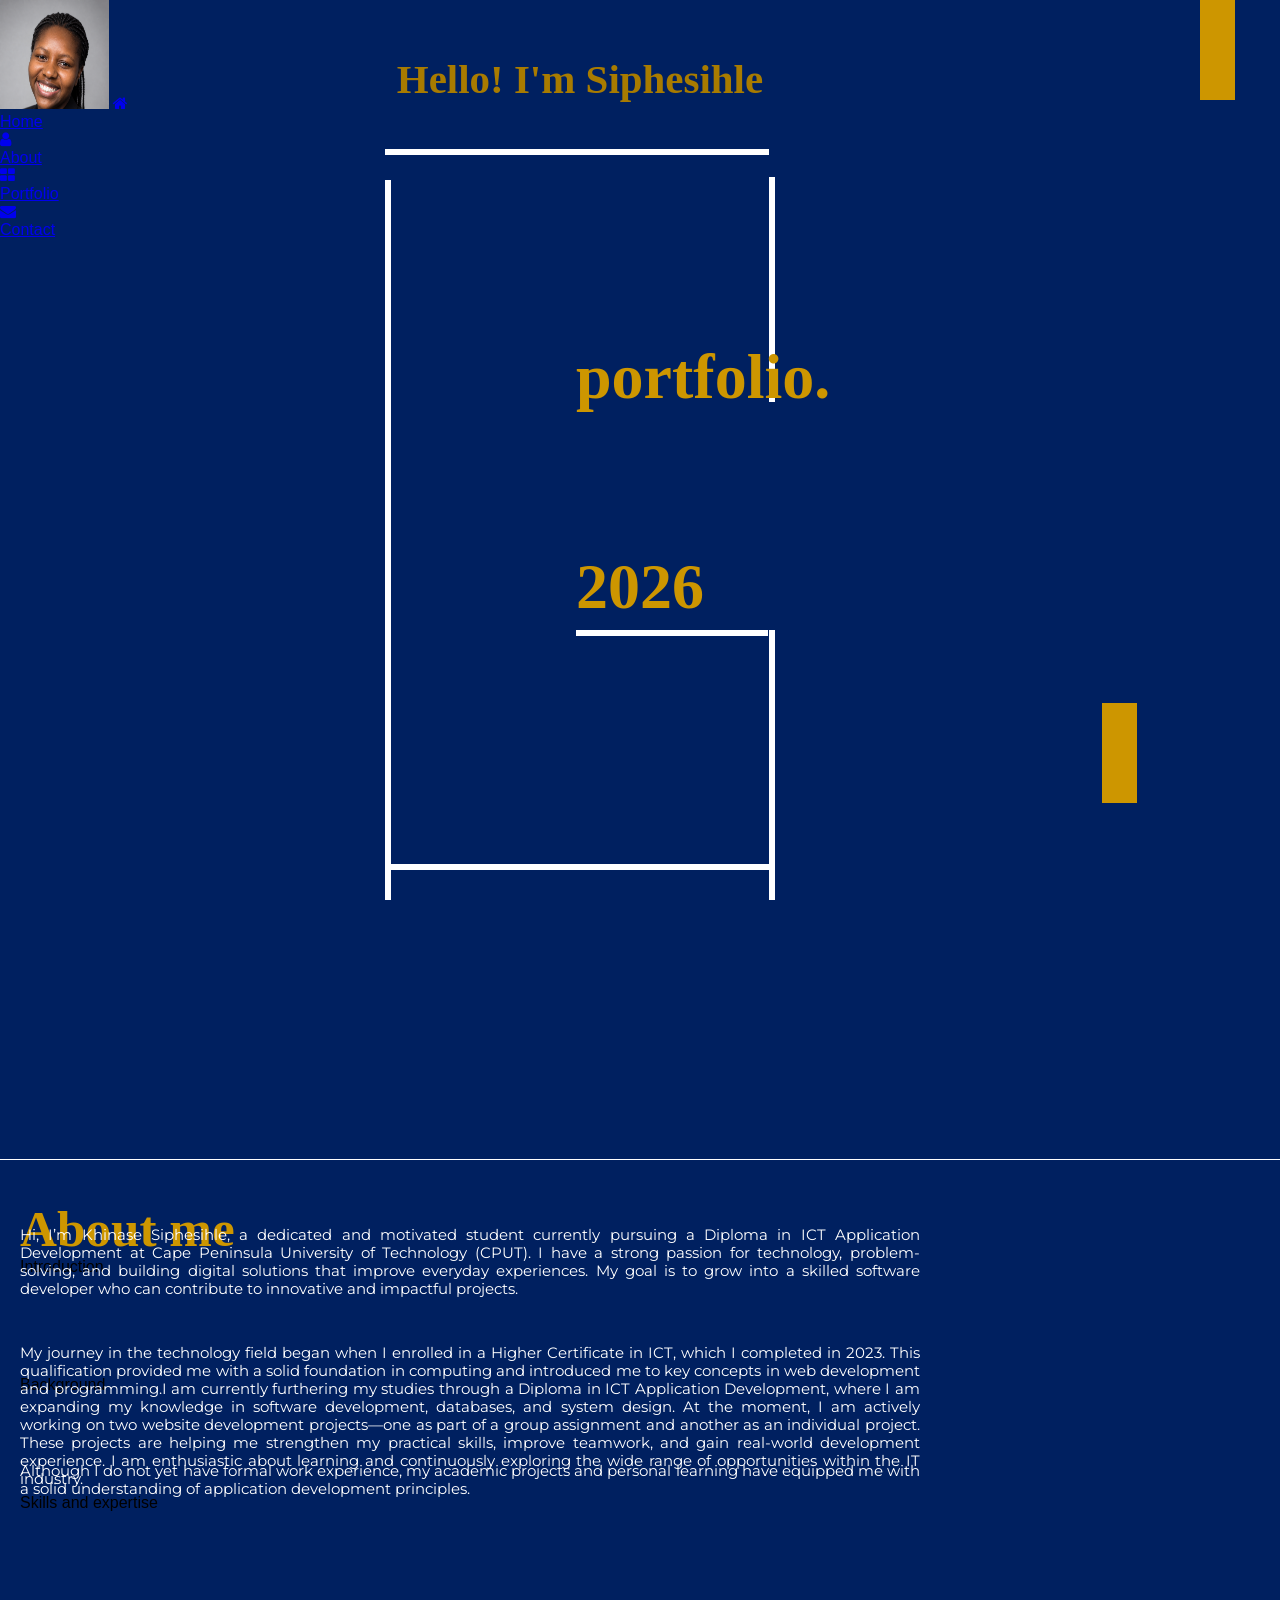
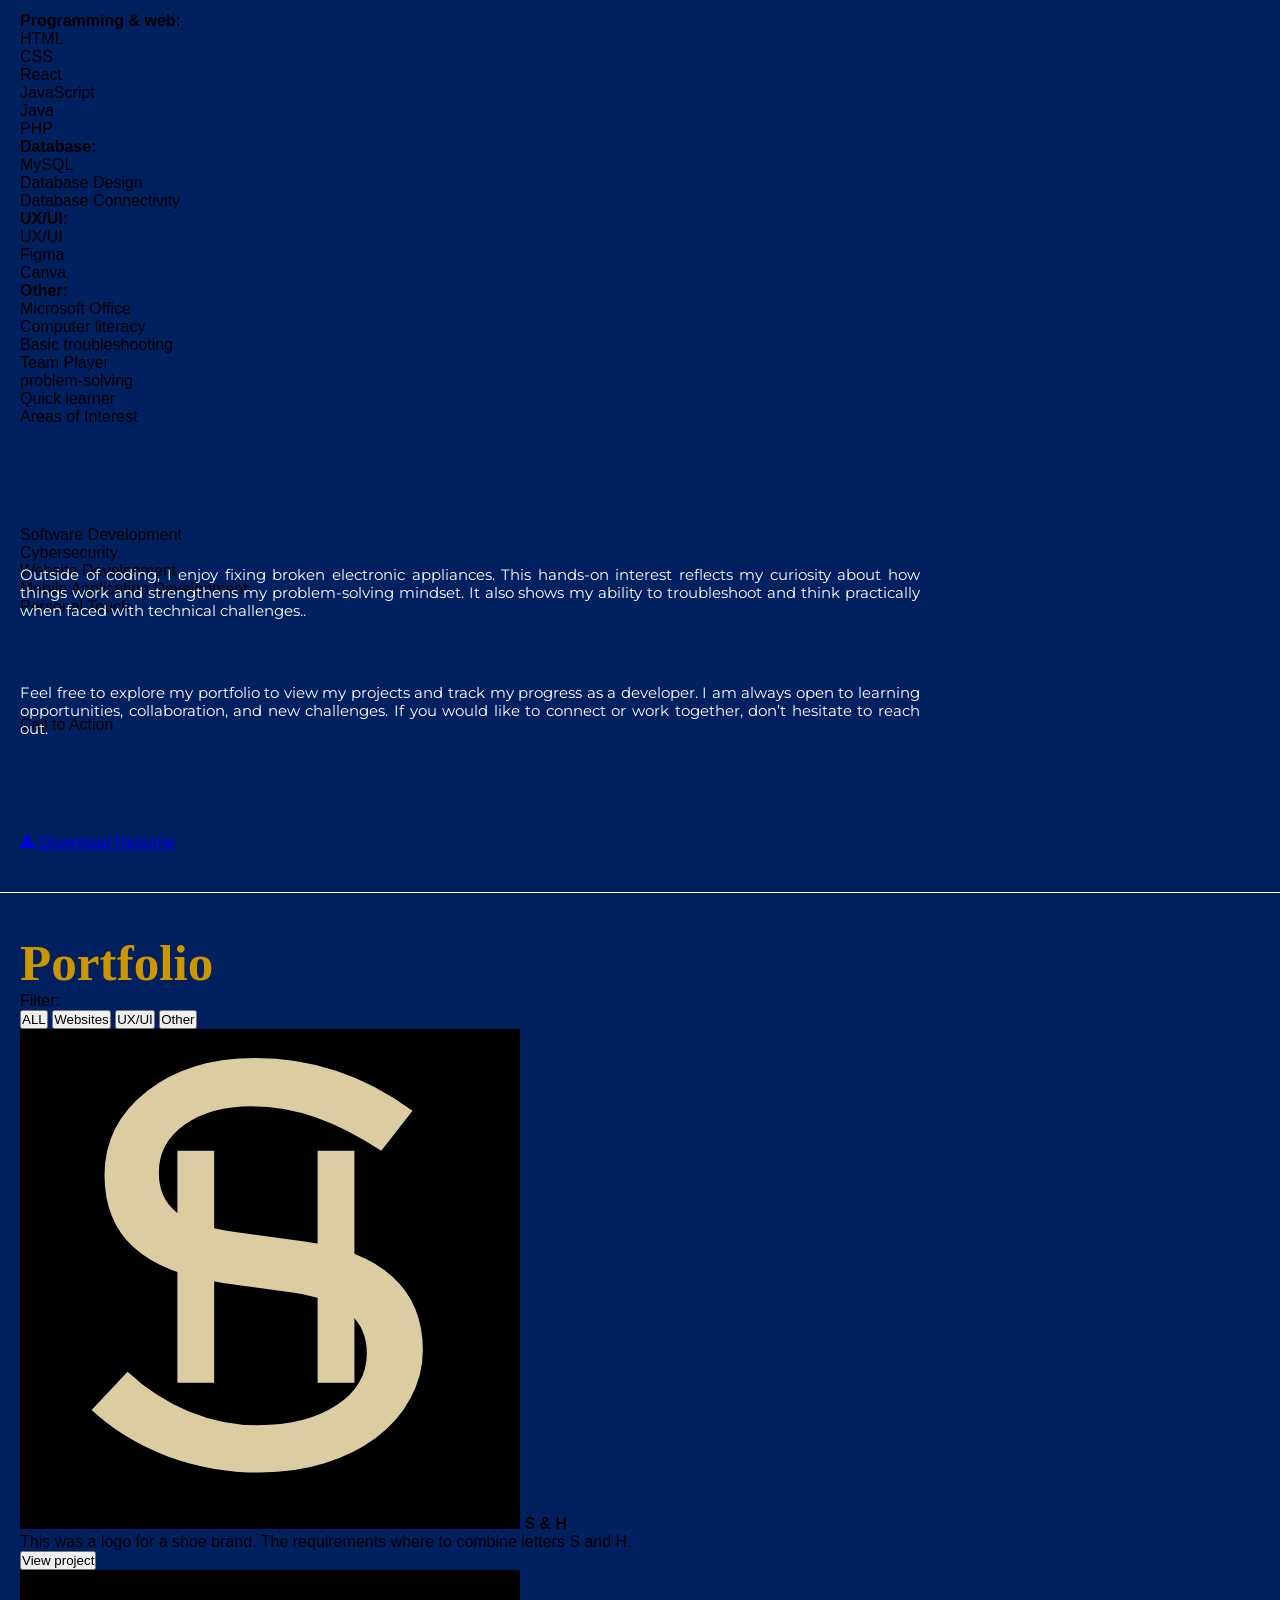
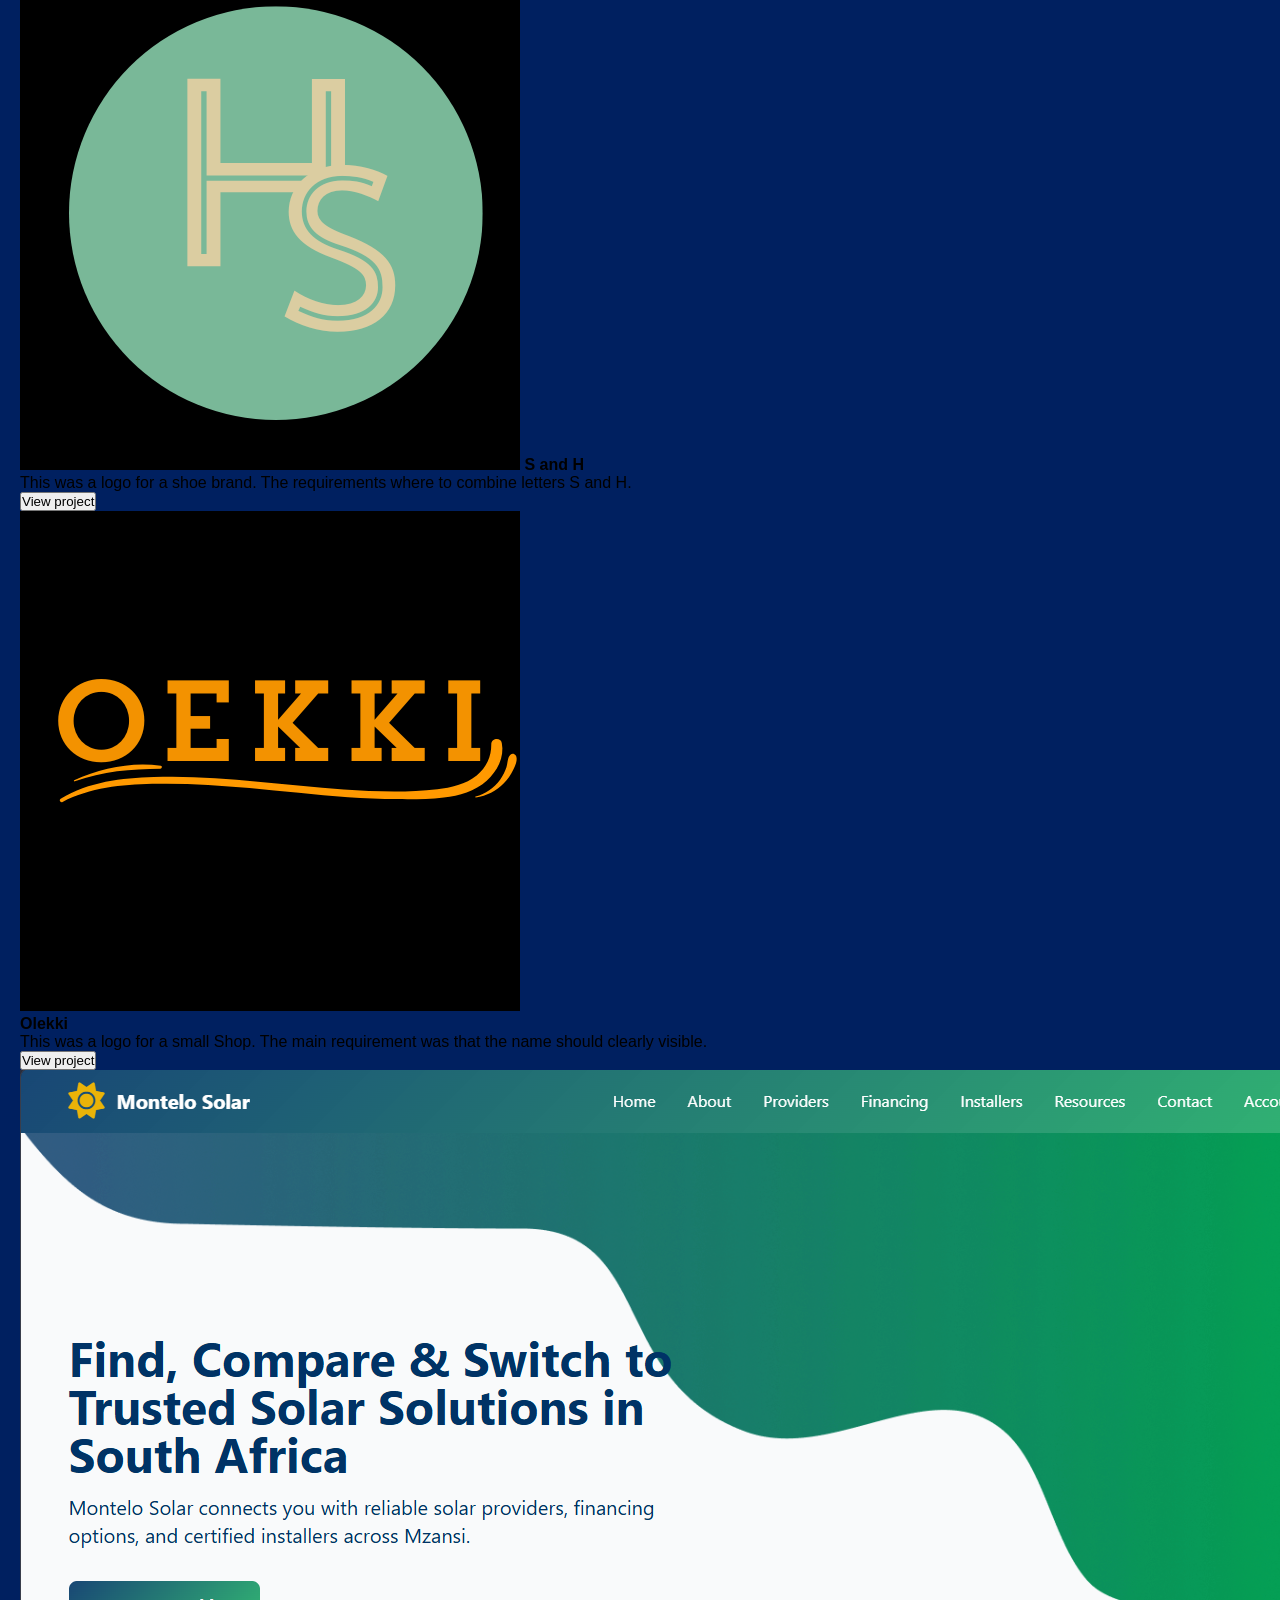
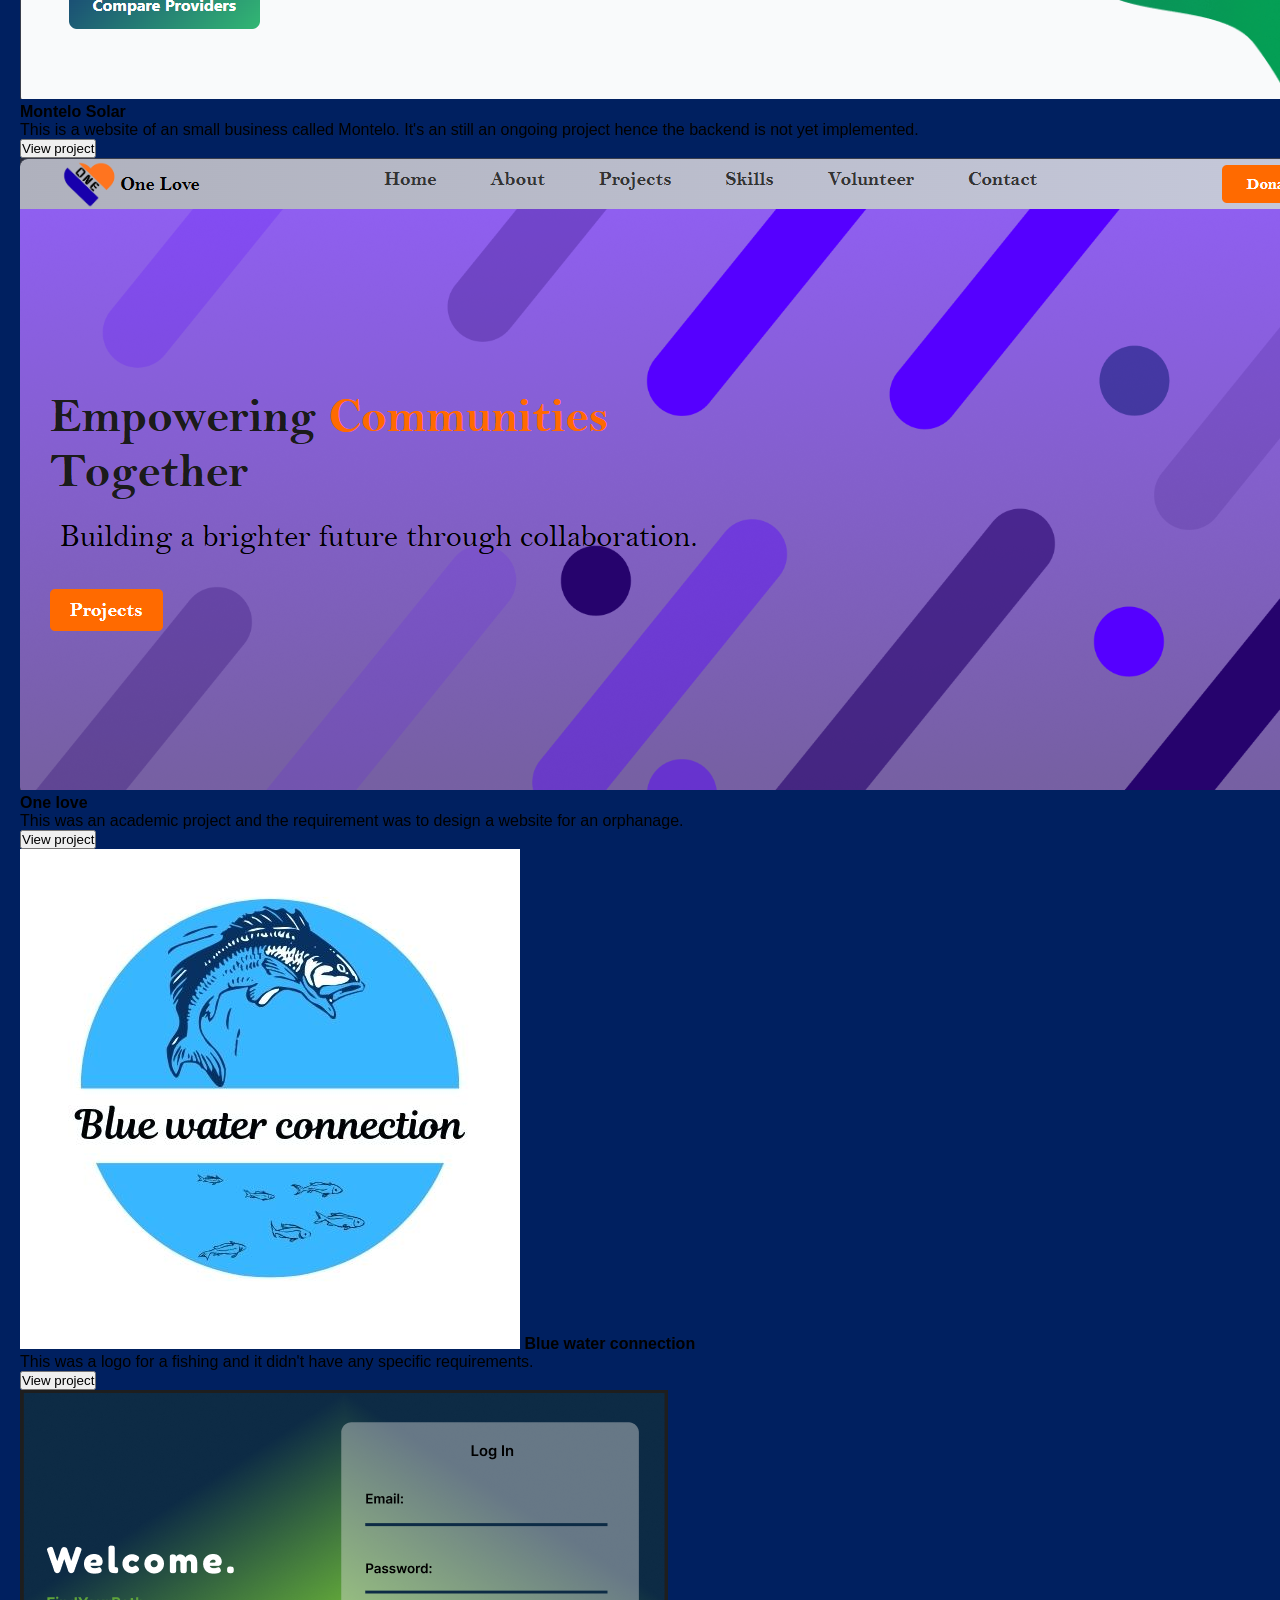
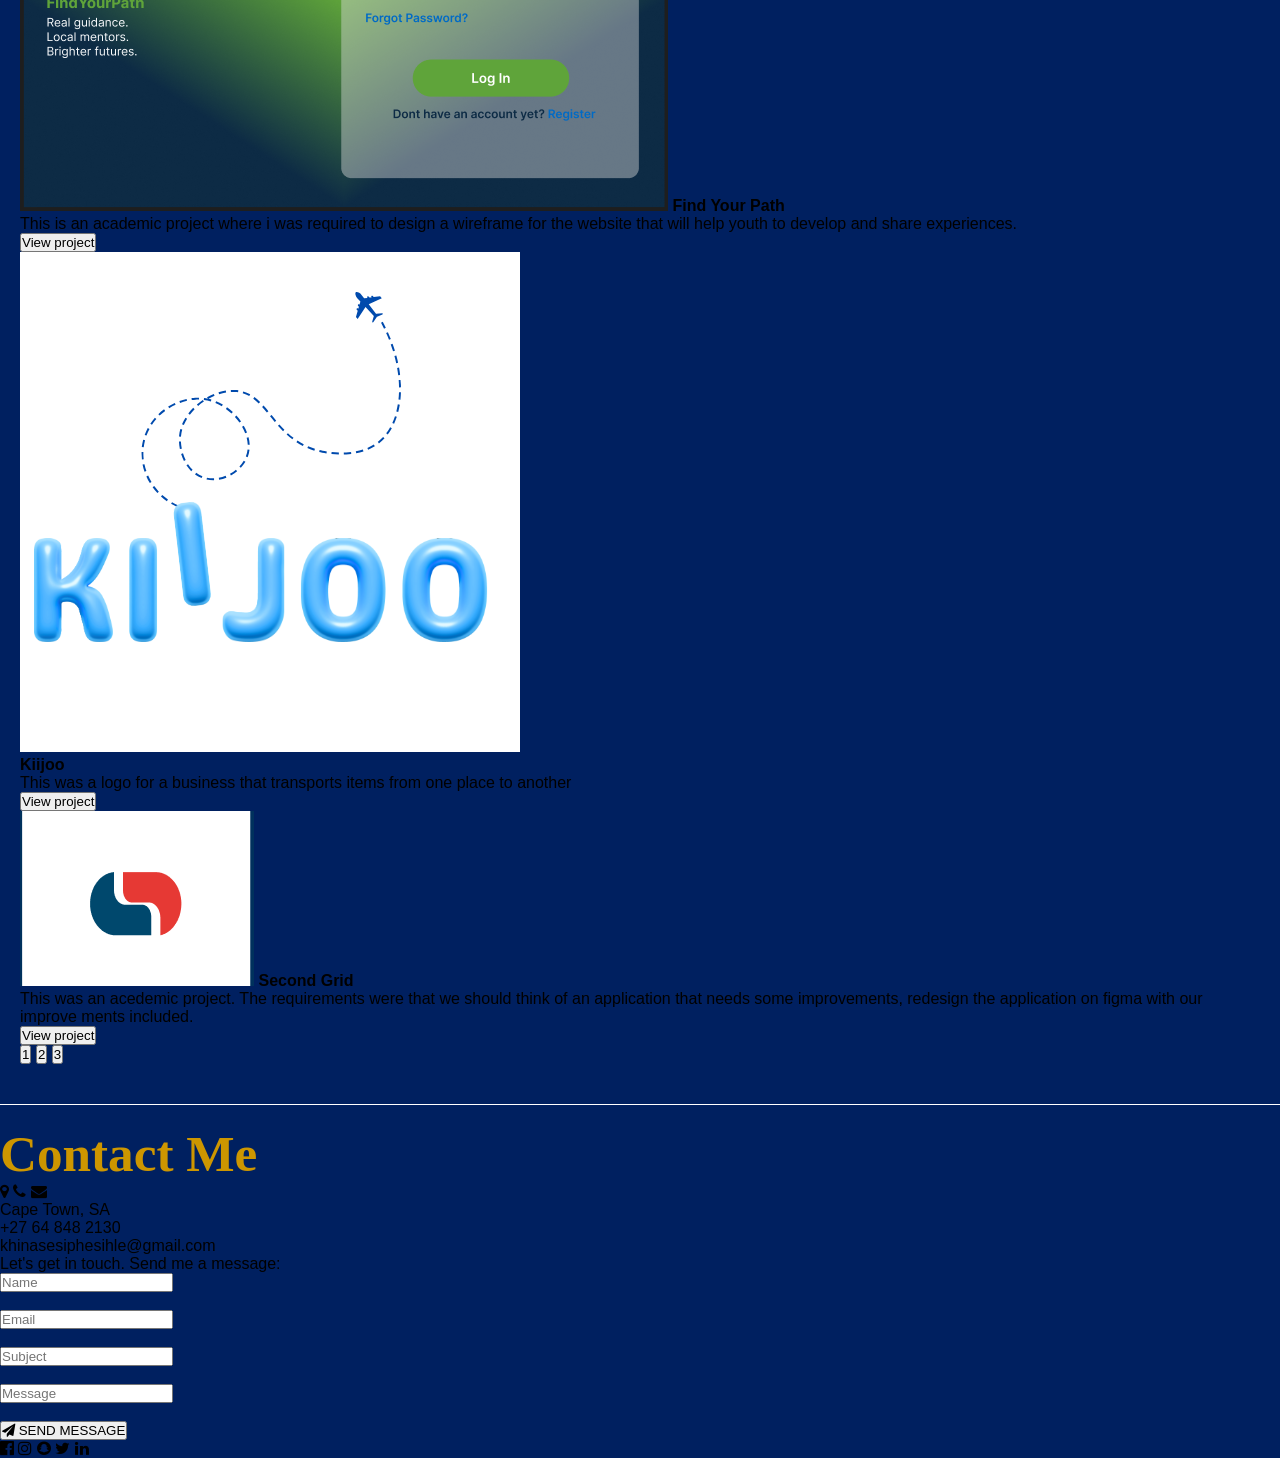
==== commit a6b85aea: "Update print statement from 'Hello' to 'Goodbye'" ====
--- a/index.html
+++ b/index.html
@@ -1,342 +1,354 @@
 <!DOCTYPE html>
 <html lang="en">
-<!-- model screenshttps://www.figma.com/design/wLtw1P6XPbbQX1UO4Trade/Untitled?node-id=0-1&t=jMYBItvoIMrZUXpg-1 -->
- <!-- capitec: https://www.figma.com/design/P9vA3pMAIwmDJehM1qdMaP/CAPITEC-BANK?node-id=0-1&t=JzhTvevdNrDstQ38-1 -->
-  <!-- find your path https://www.figma.com/design/iC7GnODG5rXiuRI61hJ3MG/FindYourPath?node-id=87-417&t=BOuh6ujS5LDvEs0h-1 -->
-
-  <!-- website -->
-   <!-- montelo: https://siphesihle2130.github.io/Montelo/ -->
-   <!-- onelove -->
+
 <head>
-  <title>MUF website</title>
+  <title>Porfolio website</title>
   <meta charset="UTF-8">
   <meta name="viewport" content="width=device-width, initial-scale=1">
-  <link rel="stylesheet" href="web.css">
   <link rel="stylesheet" href="style.css">
-  <link rel="stylesheet" href="new.css">
   <link rel="stylesheet" href="https://fonts.googleapis.com/css?family=Montserrat">
   <link rel="stylesheet" href="https://cdnjs.cloudflare.com/ajax/libs/font-awesome/4.7.0/css/font-awesome.min.css">
-  <style>
-    .body {
-      background-color: #002060;
-    }
-
-    h1,
-    h2,
-    h3,
-    h4,
-    h5,
-    h6 {
-      font-family: "bell mt", serif;
-    }
-
-    .w3-row-padding img {
-      margin-bottom: 12px
-    }
-
-    /* Set the width of the sidebar to 120px */
-    .w3-sidebar {
-      width: 120px;
-      background: #a87b00;
-    }
-
-    /* Add a left margin to the "page content" that matches the width of the sidebar (120px) */
-    #main {
-      margin-left: 120px
-    }
-
-    /* Remove margins from "page content" on small screens */
-    @media only screen and (max-width: 600px) {
-      #main {
-        margin-left: 0
-      }
-    }
-
-    .w3-sidebar .fa {
-      color: #00133a;
-    }
-
-    .w3-sidebar p {
-      color: #000f2c;
-    }
-
-    /* <!--==========================================================animation==========================================================--> */
-
-    /* right */
-  </style>
 </head>
 
-<body class="#002060">
-
-  <!-- Icon Bar (Sidebar - hidden on small screens) -->
-  <nav class="w3-sidebar w3-bar-block w3-small w3-hide-small w3-center">
-    <!-- Avatar image in top left corner -->
+<body>
+  <nav class="w3-sidebar">
     <a href="profile.png"><img src="profile.png" alt="logo" style="width:8.5vw; height:8.5vw"
         class="w3-jumbo w3-bar-item w3-hover-dark-gray"></a>
 
-    <a href="#home" class="w3-bar-item #ffff w3-button w3-padding-large w3-hover-dark-gray">
+    <a href="#home" class="navbar-item">
       <i class="fa fa-home w3-jumbo"></i>
-      <p style="font-size:150%">Home</p>
+      <p>Home</p>
     </a>
-    <a href="#about" class="w3-bar-item w3-button w3-padding-large w3-hover-dark-gray">
+    <a href="#about" class="navbar-item">
       <i class="fa fa-user w3-jumbo"></i>
-      <p style="font-size:150%">About</p>
+      <p>About</p>
     </a>
-    <a href="#portfolio" class="w3-bar-item w3-button w3-padding-large w3-hover-dark-gray">
+    <a href="#portfolio" class="navbar-item">
       <i class="fa fa-th-large w3-jumbo"></i>
-      <p style="font-size:150%">Portfolio</p>
+      <p>Portfolio</p>
     </a>
-    <a href="#contact" class="w3-bar-item w3-button w3-padding-large w3-hover-dark-gray">
+    <a href="#contact" class="navbar-item">
       <i class="fa fa-envelope w3-jumbo"></i>
-      <p style="font-size:150%">Contact</p>
+      <p>Contact</p>
     </a>
   </nav>
 
   <!-- Navbar on small screens (Hidden on medium and large screens) -->
-  <div class="w3-top w3-hide-large w3-hide-medium" id="myNavbar">
+  <!-- <div class="w3-top w3-hide-large w3-hide-medium" id="myNavbar">
     <div class="w3-bar w3-white w3-opacity w3-hover-opacity-off w3-center w3-small">
       <a href="#home" class="w3-bar-item w3-button" style="width:25% !important">HOME</a>
       <a href="#about" class="w3-bar-item w3-button" style="width:25% !important">ABOUT</a>
       <a href="#portfolio" class="w3-bar-item w3-button" style="width:25% !important">PORTFOLIO</a>
       <a href="#contact" class="w3-bar-item w3-button" style="width:25% !important">CONTACT</a>
     </div>
-  </div>
+  </div> -->
 
   <!-- Page Content -->
   <div class="w3-padding-16" id="main">
     <!-- Header/Home -->
-    <header class="container w3-padding-32 w3-center w3-black" id="home">
-      <section>
-
-
-        <div class="vertical-line"></div>
-        <hr class="horizontal-line">
-        <hr class="horizontal-line2">
-        <div class="vertical-line2"></div>
-        <div class="vertical-line3"></div>
-        <div class="vertical-topline"></div>
-        <h1 class="portfolio">portfolio.</h1>
-        <h3>Hello! I'm Siphesihle</h3>
-        <h4 class="year">2025</h4>
-        <div class="horizontal-line4"></div>
-
-      </section>
-    </header>
+    <!-- <header class="container w3-padding-32 w3-center w3-black" id="home"> -->
+    <section class="homeSection">
+
+      <div class="vertical-line"></div>
+      <hr class="horizontal-line">
+      <hr class="horizontal-line2">
+      <div class="vertical-line2"></div>
+      <div class="vertical-line3"></div>
+      <!-- <div class="vertical-topline">A</div> -->
+      <div class="vertical-topline1"></div>
+      <div class="vertical-topline"></div>
+      <h1 class="portfolio">portfolio.</h1>
+      <h3>Hello! I'm Siphesihle</h3>
+      <h4 class="year">2026</h4>
+      <div class="horizontal-line4"></div>
+
+    </section>
+    <!-- </header> -->
 
     <div class="divider"></div>
     <!-- About Section -->
-    <div class="w3-container w3-padding-32 w3-center w3-black" id="about">
-      <section class="w3-content w3-justify w3-text-grey w3-padding-64">
-        <h2 class="w3-text-light-grey">about me</h2>
-        <hr style="width:200px" class="w3-opacity">
-        <p class="b" style="text-decoration: underline #CD9600; text-underline-offset: 8px; height: 100px; font-size: 25px;">Introduction
-        </p>
-        <p class="about-paragraph" style="height:100px">Hi, I’m Khinase Siphesihle, a dedicated and motivated student
-          currently pursuing a Diploma in ICT Application Development at Cape Peninsula University of Technology (CPUT).
-          I have a strong passion for technology, problem-solving, and building digital solutions that improve everyday
-          experiences.
-          My goal is to grow into a skilled software developer who can contribute to innovative and impactful projects.
-        </p>
-
-
-        <p class="b" style="text-decoration: underline #CD9600; text-underline-offset: 8px; height: 100px;font-size: 25px;">Background</p>
-        <p class="about-paragraph" style="height:180px">My journey in the technology field began when I enrolled in a
-          Higher Certificate in ICT, which I completed in 2023.
-          This qualification provided me with a solid foundation in computing and introduced me to key concepts in web
-          development and programming.I am currently furthering my studies through a Diploma in ICT Application
-          Development, where I am expanding my knowledge in software development, databases, and system design. At the
-          moment, I am actively working on
-          two website development projects—one as part of a group assignment and another as an individual project. These
-          projects are helping me
-          strengthen my practical skills, improve teamwork, and gain real-world development experience. I am
-          enthusiastic about learning and
-          continuously exploring the wide range of opportunities within the IT industry.</p>
-
-
-        <p class="b" style="text-decoration: underline #CD9600; text-underline-offset: 8px; height: 100px;font-size: 25px;">Skills and
-          expertise</p>
-        <p class="about-paragraph" style="height:350px">Although I do not yet have formal work experience, my academic
-          projects and personal learning have equipped me with a solid understanding of application development
-          principles. <br><br>
-          <b style="color: #CD9600;">Technical Skills</b> <br>
-          Java (currently learning and applying in projects) <br>
-          HTML, CSS, and JavaScript (foundation in web development) <br>
-          PHP <br>
-          MySQL <br><br>
-
-          <b style="color: #CD9600;">Areas of Interest</b> <br>
-          Web Development <br>
-          Software Engineering <br>
-          Cybersecurity <br>
-          Mobile Application Development <br><br>
-          I am particularly interested in creating user-friendly and efficient applications that solve real-world
-          problems.
-          I enjoy learning how different technologies work together and continuously improving my technical and
-          problem-solving skills.
-        </p>
-
-
-        <p class="b" style="text-decoration: underline #CD9600; text-underline-offset: 8px; height: 100px;font-size: 25px;">personal touch
-        </p>
-        <p class="about-paragraph" style="height:100px">Outside of coding, I enjoy fixing broken electronic appliances.
-          This hands-on interest reflects my curiosity about how things work and strengthens my problem-solving mindset.
-          It also shows my ability to troubleshoot and think practically when faced with technical challenges..
-        </p>
-
-
-        <p class="b" style="text-decoration: underline #CD9600; text-underline-offset: 8px; height: 100px;font-size: 25px;">call to action
-        </p>
-        <p class="about-paragraph">Feel free to explore my portfolio to view my projects and track my progress as a
-          developer.
-          I am always open to learning opportunities, collaboration, and new challenges.
-          If you would like to connect or work together, don’t hesitate to reach out.</p>
-        <a href="Resume.pdf" target="_blank" class="w3-button w3-light-grey w3-padding-large w3-section">
-          <i class="fa fa-download"></i> Download Resume
-        </a>
-      </section>
-    </div>
+    <!-- <div class="w3-container w3-padding-32 w3-center w3-black" id="about"> -->
+    <section class="aboutSection">
+      <h2>About me</h2>
+      <!-- <hr> -->
+      <p class="aboutSubTitles"> Introduction </p>
+      <p class="about-paragraph">Hi, I’m Khinase Siphesihle, a dedicated and motivated student
+        currently pursuing a Diploma in ICT Application Development at Cape Peninsula University of Technology (CPUT).
+        I have a strong passion for technology, problem-solving, and building digital solutions that improve everyday
+        experiences.
+        My goal is to grow into a skilled software developer who can contribute to innovative and impactful projects.
+      </p>
+
+
+      <p class="aboutSubTitles">Background</p>
+      <p class="about-paragraph">My journey in the technology field began when I enrolled in a
+        Higher Certificate in ICT, which I completed in 2023.
+        This qualification provided me with a solid foundation in computing and introduced me to key concepts in web
+        development and programming.I am currently furthering my studies through a Diploma in ICT Application
+        Development, where I am expanding my knowledge in software development, databases, and system design. At the
+        moment, I am actively working on
+        two website development projects—one as part of a group assignment and another as an individual project. These
+        projects are helping me
+        strengthen my practical skills, improve teamwork, and gain real-world development experience. I am
+        enthusiastic about learning and
+        continuously exploring the wide range of opportunities within the IT industry.</p>
+
+
+      <p class="aboutSubTitles">Skills and expertise</p>
+      <p class="about-paragraph">Although I do not yet have formal work experience, my academic
+        projects and personal learning have equipped me with a solid understanding of application development
+        principles.
+      </p>
+
+      <!-- <b class="miniTitle">Technical Skills</b> -->
+      <b class="miniTitle">Programming & web:</b>
+      <div class="technicalSkillsContainer">
+        <div class="skill">
+          <p>HTML</p>
+        </div>
+
+        <div class="skill">
+          <p>CSS</p>
+        </div>
+
+        <div class="skill">
+          <p>React</p>
+        </div>
+
+        <div class="skill">
+          <p>JavaScript</p>
+        </div>
+
+        <div class="skill">
+          <p>Java</p>
+        </div>
+
+        <div class="skill">
+          <p>PHP</p>
+        </div>
+      </div>
+
+      <b class="miniTitle">Database:</b>
+      <div class="technicalSkillsContainer">
+        <div class="skill">
+          <p>MySQL</p>
+        </div>
+
+        <div class="skill">
+          <p>Database Design</p>
+        </div>
+
+        <div class="skill">
+          <p>Database Connectivity</p>
+        </div>
+      </div>
+
+      <b class="miniTitle">UX/UI:</b>
+      <div class="technicalSkillsContainer">
+        <div class="skill">
+          <p>UX/UI</p>
+        </div>
+
+        <div class="skill">
+          <p>Figma</p>
+        </div>
+
+        <div class="skill">
+          <p>Canva</p>
+        </div>
+      </div>
+
+      <b class="miniTitle">Other:</b>
+      <div class="technicalSkillsContainer">
+        <div class="skill">
+          <p>Microsoft Office</p>
+        </div>
+
+        <div class="skill">
+          <p>Computer literacy</p>
+        </div>
+
+        <div class="skill">
+          <p>Basic troubleshooting</p>
+        </div>
+
+        <div class="skill">
+          <p>Team Player</p>
+        </div>
+
+        <div class="skill">
+          <p>problem-solving</p>
+        </div>
+
+        <div class="skill">
+          <p>Quick learner</p>
+        </div>
+      </div>
+
+      <p class="aboutSubTitles"> Areas of Interest </p>
+      <p class="about-paragraph">
+      <div class="interestContainer">
+        <div class="interest"></div>
+        <p>Software Development</p>
+      </div>
+      <div class="interestContainer">
+        <div class="interest"></div>
+        <p>Cybersecurity</p>
+      </div>
+      <div class="interestContainer">
+        <div class="interest"></div>
+        <p>Website Development</p>
+      </div>
+      <div class="interestContainer">
+        <div class="interest"></div>
+        <p>Mobile Application Development</p>
+      </div>
+      </p>
+
+
+      <p class="aboutSubTitles">Personal Touch</p>
+      <p class="about-paragraph">Outside of coding, I enjoy fixing broken electronic appliances.
+        This hands-on interest reflects my curiosity about how things work and strengthens my problem-solving mindset.
+        It also shows my ability to troubleshoot and think practically when faced with technical challenges..
+      </p>
+
+
+      <p class="aboutSubTitles">Call to Action</p>
+      <p class="about-paragraph">Feel free to explore my portfolio to view my projects and track my progress as a
+        developer.
+        I am always open to learning opportunities, collaboration, and new challenges.
+        If you would like to connect or work together, don’t hesitate to reach out.</p>
+      <a href="Resume.pdf" target="_blank" class="callButton">
+        <i class="fa fa-download"></i> Download Resume
+      </a>
+    </section>
+    <!-- </div> -->
 
     <div class="divider"></div>
 
-    <div class="w3-container w3-padding-32 w3-center w3-black" id="portfolio">
-      <section class="w3-content w3-justify w3-text-grey w3-padding-64 portfolio-wrapper">
-
-        <h2 class="w3-text-light-grey">Portfolio</h2>
-        <hr style="width:200px" class="w3-opacity">
-
-        <div class="w3-section w3-padding-16">
-          <span class="w3-margin-right">Filter:</span>
-          <button class="filter-btn w3-white w3-hover-opacity">ALL</button>
-          <button class="filter-btn w3-white w3-hover-opacity">Logos</button>
-          <button class="filter-btn w3-white w3-hide-small w3-hover-opacity">Websites</button>
-          <button class="filter-btn w3-white w3-hide-small w3-hover-opacity">UX/UI</button>
-        </div>
-        <br><br>
-
-        <div class="grids-wrapper">
-          
-
-          <!-- GRID 1 -->
-          <div id="grid1" class="photo-grid active">
-            <div class="w3-row-padding" id="mainGridContainer">
-              <div class="responsive" data-category="logos">
-                <div class="gallery">
-                  <a href="collectin 2.png"><img src="collectin 2.png" class="w3-hover-opacity"></a>
-                  <div class="w3-container">
-                    <p><b>S and H</b></p>
-                    <p style="height: 200px;">This was a logo for a shoe brand. The requirements where to combine letters S and H.</p>
-                  </div>
-                </div>
-              </div>
-
-              <div class="responsive" data-category="logos">
-                <div class="gallery">
-                  <a href="collectin 5.png"><img src="collectin 5.png" class="w3-hover-opacity"></a>
-                  <div class="w3-container">
-                    <p><b>S and H</b></p>
-                    <p style="height: 200px;">This was a logo for a shoe brand. The requirements where to combine letters S and H.</p>
-                  </div>
-                </div>
-              </div>
-
-              <div class="responsive" data-category="logos">
-                <div class="gallery">
-                  <a href="collectin 6.png"><img src="collectin 6.png" class="w3-hover-opacity"></a>
-                  <div class="w3-container">
-                    <p><b>Olekki</b></p>
-                    <p style="height: 200px;">This was a logo for a small Shop. The main requirement was that the name should clearly visible.</p>
-                  </div>
-                </div>
-              </div>
+    <!-- <div class="w3-container w3-padding-32 w3-center w3-black" id="portfolio"> -->
+    <section class="portfolioSection">
+
+      <h2>Portfolio</h2>
+
+      <div class="filterContainer">
+        <p>Filter:</p>
+        <button>ALL</button>
+        <button>Websites</button>
+        <button>UX/UI</button>
+        <button>Other</button>
+      </div>
+
+      <div class="grids-wrapper">
+
+        <div id="grid1" class="photo-grid active">
+          <div class="responsiveContainer" id="mainGridContainer">
+            <div class="responsive" data-category="logos">
+              <div class="gallery">
+                <a href="collectin 2.png"><img src="collectin 2.png" class="responsiveImage"></a>
+                <b>S & H</b>
+                <p>This was a logo for a shoe brand. The requirements where to combine
+                  letters S and H.</p>
+              </div>
+              <button>View project</button>
+            </div>
+
+            <div class="responsive" data-category="logos">
+              <div class="gallery">
+                <a href="collectin 5.png"><img src="collectin 5.png" class="responsiveImage"></a>
+                <b>S and H</b>
+                <p>This was a logo for a shoe brand. The requirements where to combine
+                  letters S and H.</p>
+              </div>
+              <button>View project</button>
+            </div>
+
+            <div class="responsive" data-category="logos">
+              <div class="gallery">
+                <a href="collectin 6.png"><img src="collectin 6.png" class="responsiveImage"></a>
+                <p><b>Olekki</b></p>
+                <p>This was a logo for a small Shop. The main requirement was that the name
+                  should clearly visible.</p>
+              </div>
+              <button>View project</button>
             </div>
           </div>
-
-          <!-- GRID 2 -->
-          <div id="grid2" class="photo-grid hidden-right">
-            <div class="w3-row-padding" id="grid2Storage">
-              <div class="responsive" data-category="websites" data-project-id="project1">
-                <div class="gallery">
-                  <a href="https://siphesihle2130.github.io/Montelo/"><img src="montelo.png" class="w3-hover-opacity"></a>
-                  <div class="w3-container">
-                    <p><b>Montelo Solar</b></p>
-                    <p style="height: 350px;">This is a website of an small business called Montelo. It's an still an ongoing project hence the backend is not yet implemented.</p>
-                  </div>
-                </div>
-              </div>
-
-              <div class="responsive" data-category="websites" data-project-id="project2">
-                <div class="gallery">
-                  <a href="https://siphesihle2130.github.io/onelove/"><img src="onelove.png" class="w3-hover-opacity"></a>
-                  <div class="w3-container">
-                    <p><b>One love</b></p>
-                    <p style="height: 350px;">This was an academic project and the requirement was to design a website for an orphanage.</p>
-                  </div>
-                </div>
-              </div>
-
-              <div class="responsive" data-category="logos" data-project-id="project3">
-                <div class="gallery">
-                  <a href="realistic 3.jpg"><img src="realistic 3.jpg" class="w3-hover-opacity"></a>
-                  <div class="w3-container">
-                    <p><b>Blue water connection</b></p>
-                    <p style="height: 200px;">This was a logo for a fishing and it didn't have any specific requirements.</p>
-                  </div>
-                </div>
-              </div>
+        </div>
+
+        <!-- GRID 2 -->
+        <div id="grid2" class="photo-grid hidden-right">
+          <div class="responsiveContainer" id="grid2Storage">
+            <div class="responsive" data-category="websites" data-project-id="project1">
+              <div class="gallery">
+                <a href="https://siphesihle2130.github.io/Montelo/"><img src="montelo.png" class="responsiveImage"></a>
+                <b>Montelo Solar</b>
+                <p>This is a website of an small business called Montelo. It's an still an
+                  ongoing project hence the backend is not yet implemented.</p>
+              </div>
+              <button>View project</button>
+            </div>
+
+            <div class="responsive" data-category="websites" data-project-id="project2">
+              <div class="gallery">
+                <a href="https://siphesihle2130.github.io/onelove/"><img src="onelove.png" class="responsiveImage"></a>
+                <b>One love</b>
+                <p>This was an academic project and the requirement was to design a website
+                  for an orphanage.</p>
+              </div>
+              <button>View project</button>
+            </div>
+
+            <div class="responsive" data-category="logos" data-project-id="project3">
+              <div class="gallery">
+                <a href="realistic 3.jpg"><img src="realistic 3.jpg" class="responsiveImage"></a>
+                <b>Blue water connection</b>
+                <p>This was a logo for a fishing and it didn't have any specific
+                  requirements.</p>
+              </div>
+              <button>View project</button>
             </div>
           </div>
-          
-          <!-- GRID 3 -->
-          <div id="grid3" class="photo-grid hidden-right">
-            <div class="w3-row-padding">
-              <div class="responsive" data-category="uxui" data-project-id="project4">
-                <div class="gallery">
-                  <a href="https://www.figma.com/design/iC7GnODG5rXiuRI61hJ3MG/FindYourPath?node-id=87-417&t=BOuh6ujS5LDvEs0h-1"><img src="path.png" class="w3-hover-opacity"></a>
-                  <div class="w3-container">
-                    <p><b>Find Your Path</b></p>
-                    <p style="height: 300px;">This is an academic project where i was required to design a wireframe for the website that will help youth to develop and share experiences.</p>
-                  </div>
-                </div>
-              </div>
-
-              <div class="responsive" data-category="logos" data-project-id="project5">
-                <div class="gallery">
-                  <a href="realistic.png"><img src="realistic.png" class="w3-hover-opacity"></a>
-                  <div class="w3-container">
-                    <p><b>Kiijoo</b></p>
-                    <p style="height: 200px;">This was a logo for a business that transports items from one place to another</p>
-                  </div>
-                </div>
-              </div>
-
-              <div class="responsive" data-category="uxui" data-project-id="project6">
-                <div class="gallery">
-                  <a href="https://www.figma.com/design/P9vA3pMAIwmDJehM1qdMaP/CAPITEC-BANK?node-id=0-1&t=JzhTvevdNrDstQ38-1"><img src="capitec.png" class="w3-hover-opacity"></a>
-                  <div class="w3-container">
-                    <p><b>Second Grid</b></p>
-                    <p style="height: 272px;">This was an acedemic project. The requirements were that we should think of an application that needs some improvements, redesign the application on figma with our improve ments included.</p>
-                  </div>
-                </div>
-              </div>
+        </div>
+
+        <!-- GRID 3 -->
+        <div id="grid3" class="photo-grid hidden-right">
+          <div class="responsiveContainer">
+            <div class="responsive" data-category="uxui" data-project-id="project4">
+              <div class="gallery">
+                <a
+                  href="https://www.figma.com/design/iC7GnODG5rXiuRI61hJ3MG/FindYourPath?node-id=87-417&t=BOuh6ujS5LDvEs0h-1"><img
+                    src="path.png" class="responsiveImage"></a>
+                <b>Find Your Path</b>
+                <p>This is an academic project where i was required to design a wireframe for
+                  the website that will help youth to develop and share experiences.</p>
+              </div>
+              <button>View project</button>
+            </div>
+
+            <div class="responsive" data-category="logos" data-project-id="project5">
+              <div class="gallery">
+                <a href="realistic.png"><img src="realistic.png" class="responsiveImage"></a>
+                <p><b>Kiijoo</b></p>
+                <p>This was a logo for a business that transports items from one place to
+                  another</p>
+              </div>
+              <button>View project</button>
+            </div>
+
+            <div class="responsive" data-category="uxui" data-project-id="project6">
+              <div class="gallery">
+                <a
+                  href="https://www.figma.com/design/P9vA3pMAIwmDJehM1qdMaP/CAPITEC-BANK?node-id=0-1&t=JzhTvevdNrDstQ38-1"><img
+                    src="capitec.png" class="responsiveImage"></a>
+                <b>Second Grid</b>
+                <p>This was an acedemic project. The requirements were that we should think
+                  of an application that needs some improvements, redesign the application on figma with our improve
+                  ments included.</p>
+              </div>
+              <button>View project</button>
             </div>
           </div>
-
-          <!-- GRID 4
-          <div id="grid4" class="photo-grid">
-            <div class="w3-row-padding">
-              <div class="responsive">
-                <div class="gallery">
-                  <a href="#"><img src="realistic.png" class="w3-hover-opacity"></a>
-                  <div class="w3-container">
-                    <p><b>Second Grid</b></p>
-                    <p>Replace these pics later.</p>
-                  </div>
-                </div>
-              </div>
-
-            </div>
-          </div>
-        </div> -->
+        </div>
 
         <!-- PAGE BUTTONS -->
         <div class="page-bar">
@@ -345,8 +357,7 @@
           <button id="btn3">3</button>
           <!-- <button id="btn4">4</button> -->
         </div>
-      </section>
-    </div>
+    </section>
 
 
 
@@ -354,298 +365,303 @@
 
     <!-- Contact Section -->
     <div class="w3-container w3-padding-32 w3-black" id="contact">
-      <div class="w3-padding-64 w3-content w3-text-grey">
-        <div class="vertical-bottomline"></div>
-        <h2 class="w3-text-light-grey">Contact Me</h2>
-        <hr style="width:200px" class="w3-opacity">
-
-        <div class="w3-section">
-          <p><i class="fa fa-map-marker fa-fw w3-text-white w3-xxlarge w3-margin-right"></i> Cape Town, SA</p>
-          <p><i class="fa fa-phone fa-fw w3-text-white w3-xxlarge w3-margin-right"></i> Phone: +27 64 848 2130</p>
-          <p><i class="fa fa-envelope fa-fw w3-text-white w3-xxlarge w3-margin-right"> </i> Email:
-            khinasesiphesihle@gmail.com</p>
-        </div><br>
-        <p>Let's get in touch. Send me a message:</p>
+      <div class="contactSection">
+        <!-- <div class="vertical-bottomline"></div> -->
+        <h2>Contact Me</h2>
+        <!-- <hr style="width:200px" class="w3-opacity"> -->
+
+        <div class="contactInfoContainer">
+          <div class="contactInfoIcons">
+            <i class="fa fa-map-marker"></i>
+            <i class="fa fa-phone"></i>
+            <i class="fa fa-envelope"></i>
+          </div>
+
+          <div class="contactInfo">
+            <p> Cape Town, SA</p>
+            <p> +27 64 848 2130</p>
+            <p> khinasesiphesihle@gmail.com</p>
+          </div>
+        </div>
+
+        <p class="contactSectionMsg">Let's get in touch. Send me a message:</p>
 
         <form action="https://formspree.io/f/mqenklqv" method="POST">
-          <p><input class="w3-input w3-padding-16" type="text" placeholder="Name" required name="Name"></p><br>
-          <p><input class="w3-input w3-padding-16" type="text" placeholder="Email" required name="Email"></p><br>
-          <p><input class="w3-input w3-padding-16" type="text" placeholder="Subject" required name="Subject"></p><br>
-          <p><input class="w3-input w3-padding-16" type="text" placeholder="Message" required name="Message"></p><br>
+          <p><input class="contactForm" type="text" placeholder="Name" required name="Name"></p><br>
+          <p><input class="contactForm" type="text" placeholder="Email" required name="Email"></p><br>
+          <p><input class="contactForm" type="text" placeholder="Subject" required name="Subject"></p><br>
+          <p><input class="contactForm2" type="text" placeholder="Message" required name="Message"></p><br>
           <p>
-            <button class="w3-button w3-light-grey w3-padding-large" type="submit">
+            <button class="contactFormButton" type="submit">
               <i class="fa fa-paper-plane"></i> SEND MESSAGE
             </button>
           </p>
         </form>
         <!-- End Contact Section -->
-      </div>
-
-      <!-- Footer -->
-      <footer class="w3-content w3-padding-64 w3-text-grey w3-xlarge">
-        <i class="fa fa-facebook-official w3-hover-opacity ", style="font-size:38px;color:rgb(25, 106, 255);margin-right: 30px;"> <span style="font-size:20px;color:rgb(255, 255, 255);margin-right: 30px;">  Facebook  </span></i>
-        <i class="fa fa-instagram w3-hover-opacity", style="font-size:38px;color:rgb(255, 25, 186)"><span style="font-size:20px;color:rgb(255, 255, 255);margin-right: 30px;">  Instagram  </span></i>
-        <i class="fa fa-snapchat w3-hover-opacity", style="font-size:38px;color:rgb(255, 194, 25)"><span style="font-size:20px;color:rgb(255, 255, 255);margin-right: 30px;">  Snapchat  </span></i>
-        <i class="fa fa-twitter w3-hover-opacity", style="font-size:38px;color:rgb(0, 54, 153)"><span style="font-size:20px;color:rgb(255, 255, 255);margin-right: 30px;">  Twitter  </span></i>
-        <i class="fa fa-linkedin w3-hover-opacity", style="font-size:38px;color:rgb(25, 106, 255)"><span style="font-size:20px;color:rgb(255, 255, 255);margin-right: 30px;">  Linkedin  </span></i>
-       <!-- End footer  -->
-      </footer>
+        <div class="contactIconContainer">
+          <i class="fa fa-facebook-official"></i>
+          <i class="fa fa-instagram"></i>
+          <i class="fa fa-snapchat"></i>
+          <i class="fa fa-twitter"></i>
+          <i class="fa fa-linkedin"></i>
+        </div>
+      </div>
 
     </div>
   </div>
 
-<script>
-  
+  <script>
+
     const grids = [null, document.getElementById("grid1"), document.getElementById("grid2"), document.getElementById("grid3")];
     const btns = [null, document.getElementById("btn1"), document.getElementById("btn2"), document.getElementById("btn3")];
     let currentIndex = 1;
-    
+
     function navigateTo(targetIndex) {
-        if (targetIndex === currentIndex) return;
-        
-        // Reset all grids and buttons
-        for (let i = 1; i <= 3; i++) {
-            grids[i].classList.remove("active", "hidden-left", "hidden-right");
-            btns[i].classList.remove("active-btn");
-        }
-        
-        // Determine direction
-        const direction = targetIndex > currentIndex ? 'right' : 'left';
-        
-        // Set up the target grid
-        grids[targetIndex].classList.add("active");
-        btns[targetIndex].classList.add("active-btn");
-        
-        // Position other grids based on direction
-        for (let i = 1; i <= 3; i++) {
-            if (i !== targetIndex) {
-                if (direction === 'right') {
-                    if (i < targetIndex) {
-                        grids[i].classList.add("hidden-left");
-                    } else {
-                        grids[i].classList.add("hidden-right");
-                    }
-                } else {
-                    if (i < targetIndex) {
-                        grids[i].classList.add("hidden-left");
-                    } else {
-                        grids[i].classList.add("hidden-right");
-                    }
-                }
+      if (targetIndex === currentIndex) return;
+
+      // Reset all grids and buttons
+      for (let i = 1; i <= 3; i++) {
+        grids[i].classList.remove("active", "hidden-left", "hidden-right");
+        btns[i].classList.remove("active-btn");
+      }
+
+      // Determine direction
+      const direction = targetIndex > currentIndex ? 'right' : 'left';
+
+      // Set up the target grid
+      grids[targetIndex].classList.add("active");
+      btns[targetIndex].classList.add("active-btn");
+
+      // Position other grids based on direction
+      for (let i = 1; i <= 3; i++) {
+        if (i !== targetIndex) {
+          if (direction === 'right') {
+            if (i < targetIndex) {
+              grids[i].classList.add("hidden-left");
+            } else {
+              grids[i].classList.add("hidden-right");
             }
-        }
-        
-        // Special handling for Grid 2 transitions
-        if (targetIndex === 2) {
-            if (currentIndex === 1 && direction === 'right') {
-                grids[2].classList.remove("hidden-right");
-            } else if (currentIndex === 3 && direction === 'left') {
-                grids[2].classList.remove("hidden-left");
+          } else {
+            if (i < targetIndex) {
+              grids[i].classList.add("hidden-left");
+            } else {
+              grids[i].classList.add("hidden-right");
             }
-        }
-        
-        currentIndex = targetIndex;
+          }
+        }
+      }
+
+      // Special handling for Grid 2 transitions
+      if (targetIndex === 2) {
+        if (currentIndex === 1 && direction === 'right') {
+          grids[2].classList.remove("hidden-right");
+        } else if (currentIndex === 3 && direction === 'left') {
+          grids[2].classList.remove("hidden-left");
+        }
+      }
+
+      currentIndex = targetIndex;
     }
-    
+
     // Set up click handlers
     btns[1].onclick = () => navigateTo(1);
     btns[2].onclick = () => navigateTo(2);
     btns[3].onclick = () => navigateTo(3);
-    
+
     // Initialize
     navigateTo(1);
-    
+
     function clearFormAfterSubmit(event) {
-        setTimeout(() => {
-            document.getElementById('contactForm')?.reset();
-        }, 500);
+      setTimeout(() => {
+        document.getElementById('contactForm')?.reset();
+      }, 500);
     }
 
     // ============================================== FILTER FUNCTIONALITY WITH REARRANGEMENT =====================================
-    
+
     // Get filter buttons
     const filterBtns = document.querySelectorAll('.filter-btn');
-    
+
     // Store original projects for reset
     let originalProjects = [];
-    
+
     // Save original projects on page load
     function saveOriginalProjects() {
-        const grid1Container = document.querySelector('#grid1 .w3-row-padding');
-        const grid2Container = document.querySelector('#grid2 .w3-row-padding');
-        const grid3Container = document.querySelector('#grid3 .w3-row-padding');
-        
-        originalProjects = [];
-        
-        // Save projects from Grid 1
-        const grid1Projects = grid1Container.querySelectorAll('.responsive');
-        grid1Projects.forEach(project => {
-            originalProjects.push({
-                element: project.cloneNode(true),
-                category: project.getAttribute('data-category')
-            });
+      const grid1Container = document.querySelector('#grid1 .w3-row-padding');
+      const grid2Container = document.querySelector('#grid2 .w3-row-padding');
+      const grid3Container = document.querySelector('#grid3 .w3-row-padding');
+
+      originalProjects = [];
+
+      // Save projects from Grid 1
+      const grid1Projects = grid1Container.querySelectorAll('.responsive');
+      grid1Projects.forEach(project => {
+        originalProjects.push({
+          element: project.cloneNode(true),
+          category: project.getAttribute('data-category')
         });
-        
-        // Save projects from Grid 2
-        const grid2Projects = grid2Container.querySelectorAll('.responsive');
-        grid2Projects.forEach(project => {
-            originalProjects.push({
-                element: project.cloneNode(true),
-                category: project.getAttribute('data-category')
-            });
+      });
+
+      // Save projects from Grid 2
+      const grid2Projects = grid2Container.querySelectorAll('.responsive');
+      grid2Projects.forEach(project => {
+        originalProjects.push({
+          element: project.cloneNode(true),
+          category: project.getAttribute('data-category')
         });
-        
-        // Save projects from Grid 3
-        const grid3Projects = grid3Container.querySelectorAll('.responsive');
-        grid3Projects.forEach(project => {
-            originalProjects.push({
-                element: project.cloneNode(true),
-                category: project.getAttribute('data-category')
-            });
+      });
+
+      // Save projects from Grid 3
+      const grid3Projects = grid3Container.querySelectorAll('.responsive');
+      grid3Projects.forEach(project => {
+        originalProjects.push({
+          element: project.cloneNode(true),
+          category: project.getAttribute('data-category')
         });
+      });
     }
-    
+
     // Function to filter and rearrange projects
     function filterPortfolio(category) {
-        // Get all containers
-        const grid1Container = document.querySelector('#grid1 .w3-row-padding');
-        const grid2Container = document.querySelector('#grid2 .w3-row-padding');
-        const grid3Container = document.querySelector('#grid3 .w3-row-padding');
-        
-        // Filter projects
-        let filteredProjects = [];
-        if (category === 'all') {
-            filteredProjects = originalProjects.map(p => p.element.cloneNode(true));
-        } else {
-            filteredProjects = originalProjects
-                .filter(project => project.category === category)
-                .map(p => p.element.cloneNode(true));
-        }
-        
-        // Clear all containers
-        grid1Container.innerHTML = '';
-        grid2Container.innerHTML = '';
-        grid3Container.innerHTML = '';
-        
-        // Distribute projects: 3 per grid
-        const itemsPerGrid = 3;
-        
-        filteredProjects.forEach((project, index) => {
-            const gridNumber = Math.floor(index / itemsPerGrid) + 1;
-            const projectClone = project.cloneNode(true);
-            
-            // Reset display style
-            projectClone.style.display = '';
-            projectClone.style.visibility = 'visible';
-            projectClone.style.opacity = '1';
-            
-            // Add to appropriate grid
-            if (gridNumber === 1) {
-                grid1Container.appendChild(projectClone);
-            } else if (gridNumber === 2) {
-                grid2Container.appendChild(projectClone);
-            } else if (gridNumber === 3) {
-                grid3Container.appendChild(projectClone);
-            }
-        });
-        
-        // Show/hide grid buttons based on content
-        const hasGrid1Content = grid1Container.children.length > 0;
-        const hasGrid2Content = grid2Container.children.length > 0;
-        const hasGrid3Content = grid3Container.children.length > 0;
-        
-        // Update button visibility
-        if (btns[1]) btns[1].style.display = hasGrid1Content ? 'inline-block' : 'none';
-        if (btns[2]) btns[2].style.display = hasGrid2Content ? 'inline-block' : 'none';
-        if (btns[3]) btns[3].style.display = hasGrid3Content ? 'inline-block' : 'none';
-        
-        // Show message if no projects
-        if (filteredProjects.length === 0) {
-            grid1Container.innerHTML = '<div class="responsive" style="width:100%; text-align:center; padding:50px;">No projects found in this category.</div>';
-            if (btns[1]) btns[1].style.display = 'inline-block';
-            
-            // Reset navigation to grid 1
-            for (let i = 1; i <= 3; i++) {
-                grids[i].classList.remove("active", "hidden-left", "hidden-right");
-                btns[i].classList.remove("active-btn");
-            }
-            grids[1].classList.add("active");
-            btns[1].classList.add("active-btn");
-            currentIndex = 1;
-        } else {
-            // Reset navigation to first available grid
-            let firstVisibleGrid = 1;
-            if (hasGrid1Content) firstVisibleGrid = 1;
-            else if (hasGrid2Content) firstVisibleGrid = 2;
-            else if (hasGrid3Content) firstVisibleGrid = 3;
-            
-            // Reset navigation to first visible grid
-            for (let i = 1; i <= 3; i++) {
-                grids[i].classList.remove("active", "hidden-left", "hidden-right");
-                btns[i].classList.remove("active-btn");
-            }
-            
-            grids[firstVisibleGrid].classList.add("active");
-            btns[firstVisibleGrid].classList.add("active-btn");
-            currentIndex = firstVisibleGrid;
-            
-            // Hide grids before first visible
-            for (let i = 1; i < firstVisibleGrid; i++) {
-                grids[i].classList.add("hidden-left");
-            }
-            // Hide grids after first visible
-            for (let i = firstVisibleGrid + 1; i <= 3; i++) {
-                grids[i].classList.add("hidden-right");
-            }
-        }
+      // Get all containers
+      const grid1Container = document.querySelector('#grid1 .w3-row-padding');
+      const grid2Container = document.querySelector('#grid2 .w3-row-padding');
+      const grid3Container = document.querySelector('#grid3 .w3-row-padding');
+
+      // Filter projects
+      let filteredProjects = [];
+      if (category === 'all') {
+        filteredProjects = originalProjects.map(p => p.element.cloneNode(true));
+      } else {
+        filteredProjects = originalProjects
+          .filter(project => project.category === category)
+          .map(p => p.element.cloneNode(true));
+      }
+
+      // Clear all containers
+      grid1Container.innerHTML = '';
+      grid2Container.innerHTML = '';
+      grid3Container.innerHTML = '';
+
+      // Distribute projects: 3 per grid
+      const itemsPerGrid = 3;
+
+      filteredProjects.forEach((project, index) => {
+        const gridNumber = Math.floor(index / itemsPerGrid) + 1;
+        const projectClone = project.cloneNode(true);
+
+        // Reset display style
+        projectClone.style.display = '';
+        projectClone.style.visibility = 'visible';
+        projectClone.style.opacity = '1';
+
+        // Add to appropriate grid
+        if (gridNumber === 1) {
+          grid1Container.appendChild(projectClone);
+        } else if (gridNumber === 2) {
+          grid2Container.appendChild(projectClone);
+        } else if (gridNumber === 3) {
+          grid3Container.appendChild(projectClone);
+        }
+      });
+
+      // Show/hide grid buttons based on content
+      const hasGrid1Content = grid1Container.children.length > 0;
+      const hasGrid2Content = grid2Container.children.length > 0;
+      const hasGrid3Content = grid3Container.children.length > 0;
+
+      // Update button visibility
+      if (btns[1]) btns[1].style.display = hasGrid1Content ? 'inline-block' : 'none';
+      if (btns[2]) btns[2].style.display = hasGrid2Content ? 'inline-block' : 'none';
+      if (btns[3]) btns[3].style.display = hasGrid3Content ? 'inline-block' : 'none';
+
+      // Show message if no projects
+      if (filteredProjects.length === 0) {
+        grid1Container.innerHTML = '<div class="responsive" style="width:100%; text-align:center; padding:50px;">No projects found in this category.</div>';
+        if (btns[1]) btns[1].style.display = 'inline-block';
+
+        // Reset navigation to grid 1
+        for (let i = 1; i <= 3; i++) {
+          grids[i].classList.remove("active", "hidden-left", "hidden-right");
+          btns[i].classList.remove("active-btn");
+        }
+        grids[1].classList.add("active");
+        btns[1].classList.add("active-btn");
+        currentIndex = 1;
+      } else {
+        // Reset navigation to first available grid
+        let firstVisibleGrid = 1;
+        if (hasGrid1Content) firstVisibleGrid = 1;
+        else if (hasGrid2Content) firstVisibleGrid = 2;
+        else if (hasGrid3Content) firstVisibleGrid = 3;
+
+        // Reset navigation to first visible grid
+        for (let i = 1; i <= 3; i++) {
+          grids[i].classList.remove("active", "hidden-left", "hidden-right");
+          btns[i].classList.remove("active-btn");
+        }
+
+        grids[firstVisibleGrid].classList.add("active");
+        btns[firstVisibleGrid].classList.add("active-btn");
+        currentIndex = firstVisibleGrid;
+
+        // Hide grids before first visible
+        for (let i = 1; i < firstVisibleGrid; i++) {
+          grids[i].classList.add("hidden-left");
+        }
+        // Hide grids after first visible
+        for (let i = firstVisibleGrid + 1; i <= 3; i++) {
+          grids[i].classList.add("hidden-right");
+        }
+      }
     }
-    
+
     // Save original projects on page load
     saveOriginalProjects();
-    
+
     // Add click event to filter buttons
     filterBtns.forEach(btn => {
-        btn.addEventListener('click', function() {
-            // Remove active class from all filter buttons
-            filterBtns.forEach(button => {
-                button.classList.remove('active-filter');
-                button.style.backgroundColor = '';
-                button.style.color = '';
-            });
-            
-            // Add active class to clicked button
-            this.classList.add('active-filter');
-            this.style.backgroundColor = '#a87b00';
-            this.style.color = '#fff';
-            
-            // Get filter value
-            let filterValue = this.textContent.trim().toUpperCase();
-            let category = 'all';
-            
-            if (filterValue === 'LOGOS') {
-                category = 'logos';
-            } else if (filterValue === 'WEBSITES') {
-                category = 'websites';
-            } else if (filterValue === 'UX/UI') {
-                category = 'uxui';
-            }
-            
-            // Apply filter with rearrangement
-            filterPortfolio(category);
+      btn.addEventListener('click', function () {
+        // Remove active class from all filter buttons
+        filterBtns.forEach(button => {
+          button.classList.remove('active-filter');
+          button.style.backgroundColor = '';
+          button.style.color = '';
         });
+
+        // Add active class to clicked button
+        this.classList.add('active-filter');
+        this.style.backgroundColor = '#a87b00';
+        this.style.color = '#fff';
+
+        // Get filter value
+        let filterValue = this.textContent.trim().toUpperCase();
+        let category = 'all';
+
+        if (filterValue === 'LOGOS') {
+          category = 'logos';
+        } else if (filterValue === 'WEBSITES') {
+          category = 'websites';
+        } else if (filterValue === 'UX/UI') {
+          category = 'uxui';
+        }
+
+        // Apply filter with rearrangement
+        filterPortfolio(category);
+      });
     });
-    
+
     // Initialize - show all projects
     filterPortfolio('all');
-    
+
     // Set ALL button as active by default
     const allButton = document.querySelector('.filter-btn:first-child');
     if (allButton) {
-        allButton.classList.add('active-filter');
-        allButton.style.backgroundColor = '#a87b00';
-        allButton.style.color = '#fff';
+      allButton.classList.add('active-filter');
+      allButton.style.backgroundColor = '#a87b00';
+      allButton.style.color = '#fff';
     }
-</script>
+  </script>
 
 
 </body>
